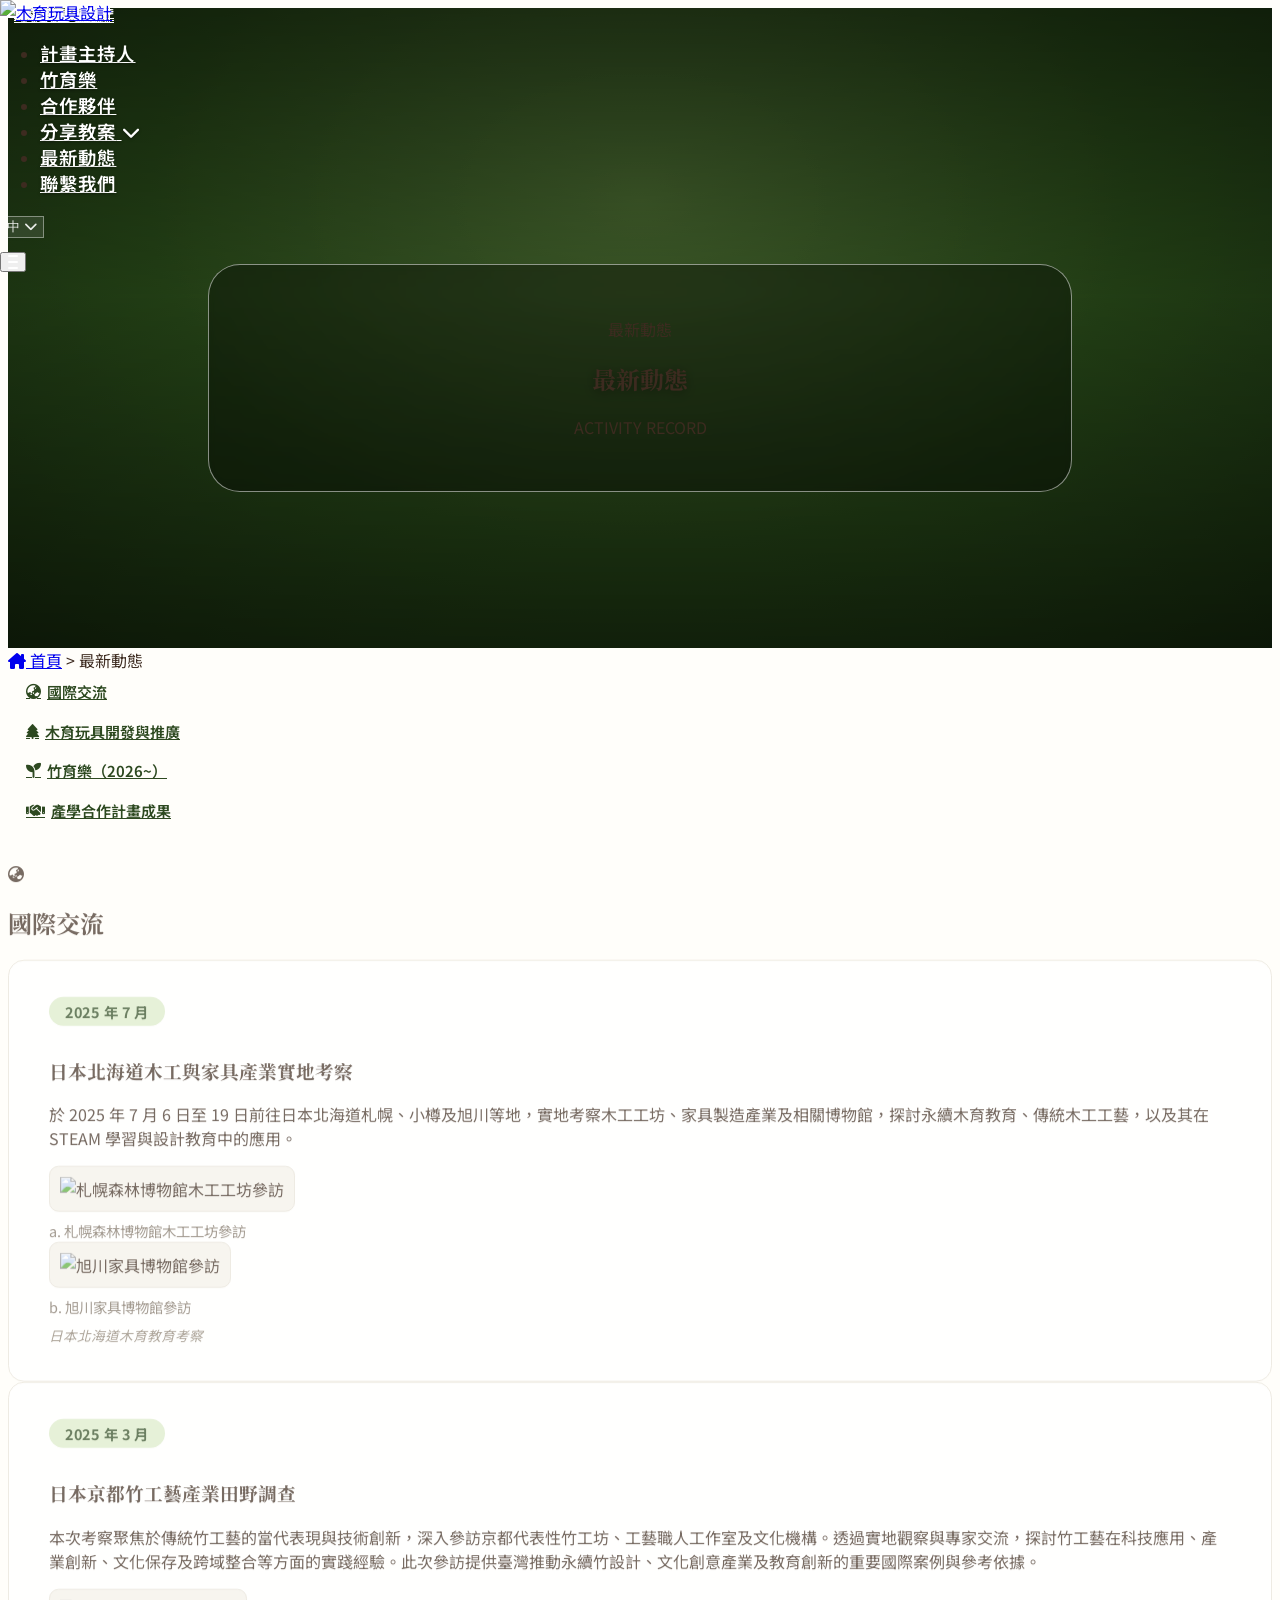
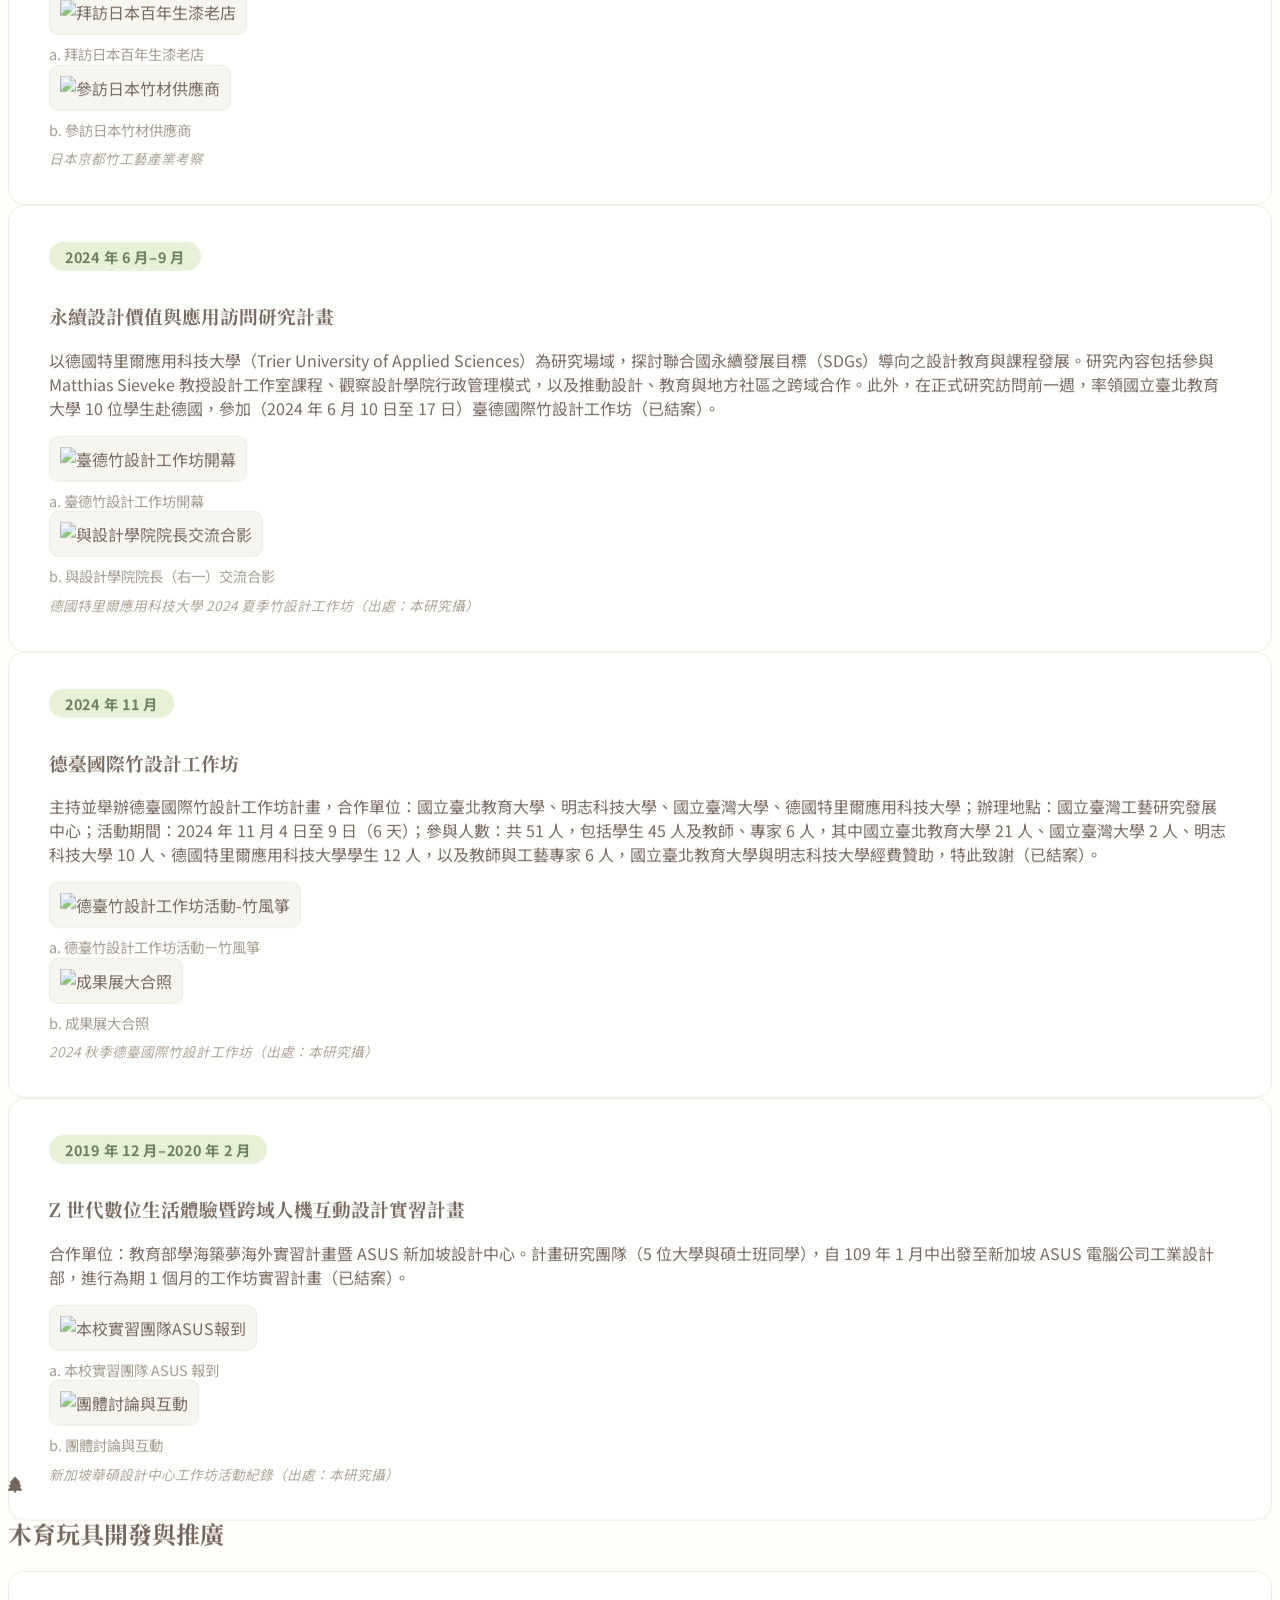
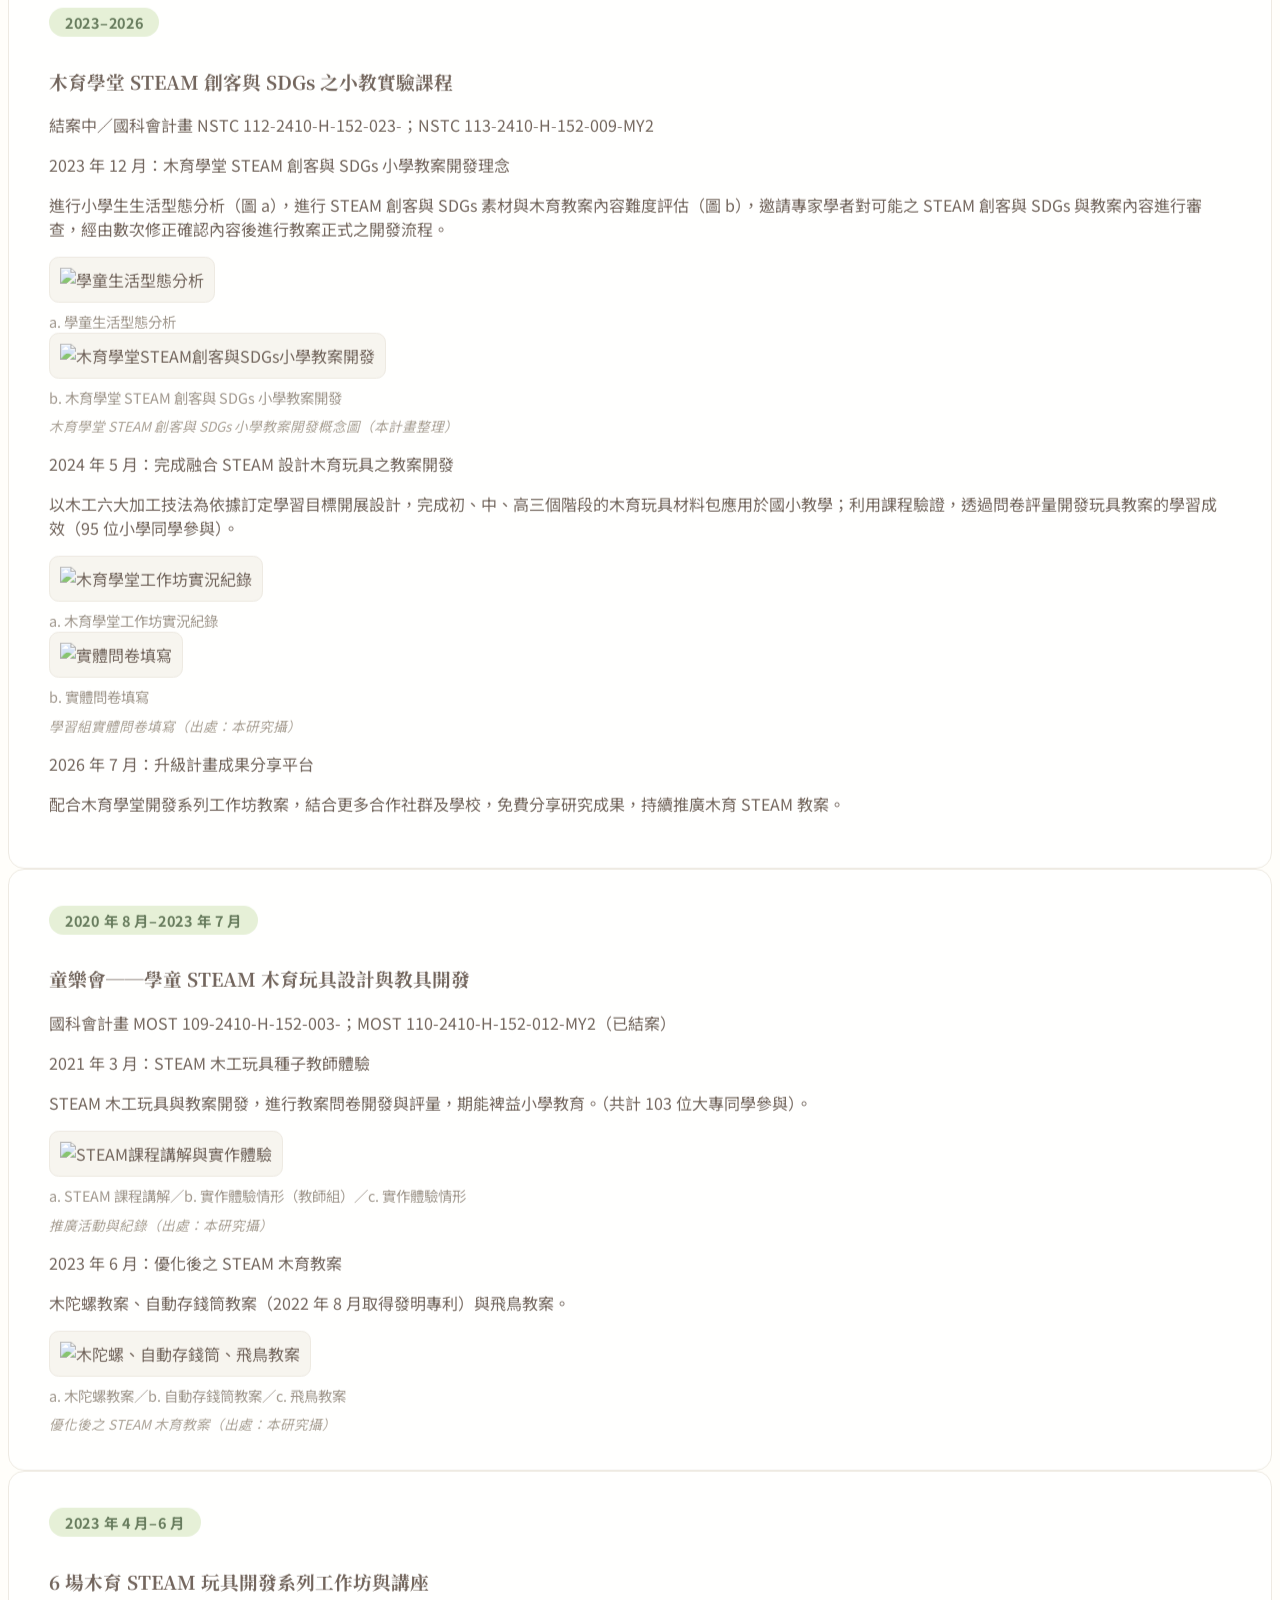
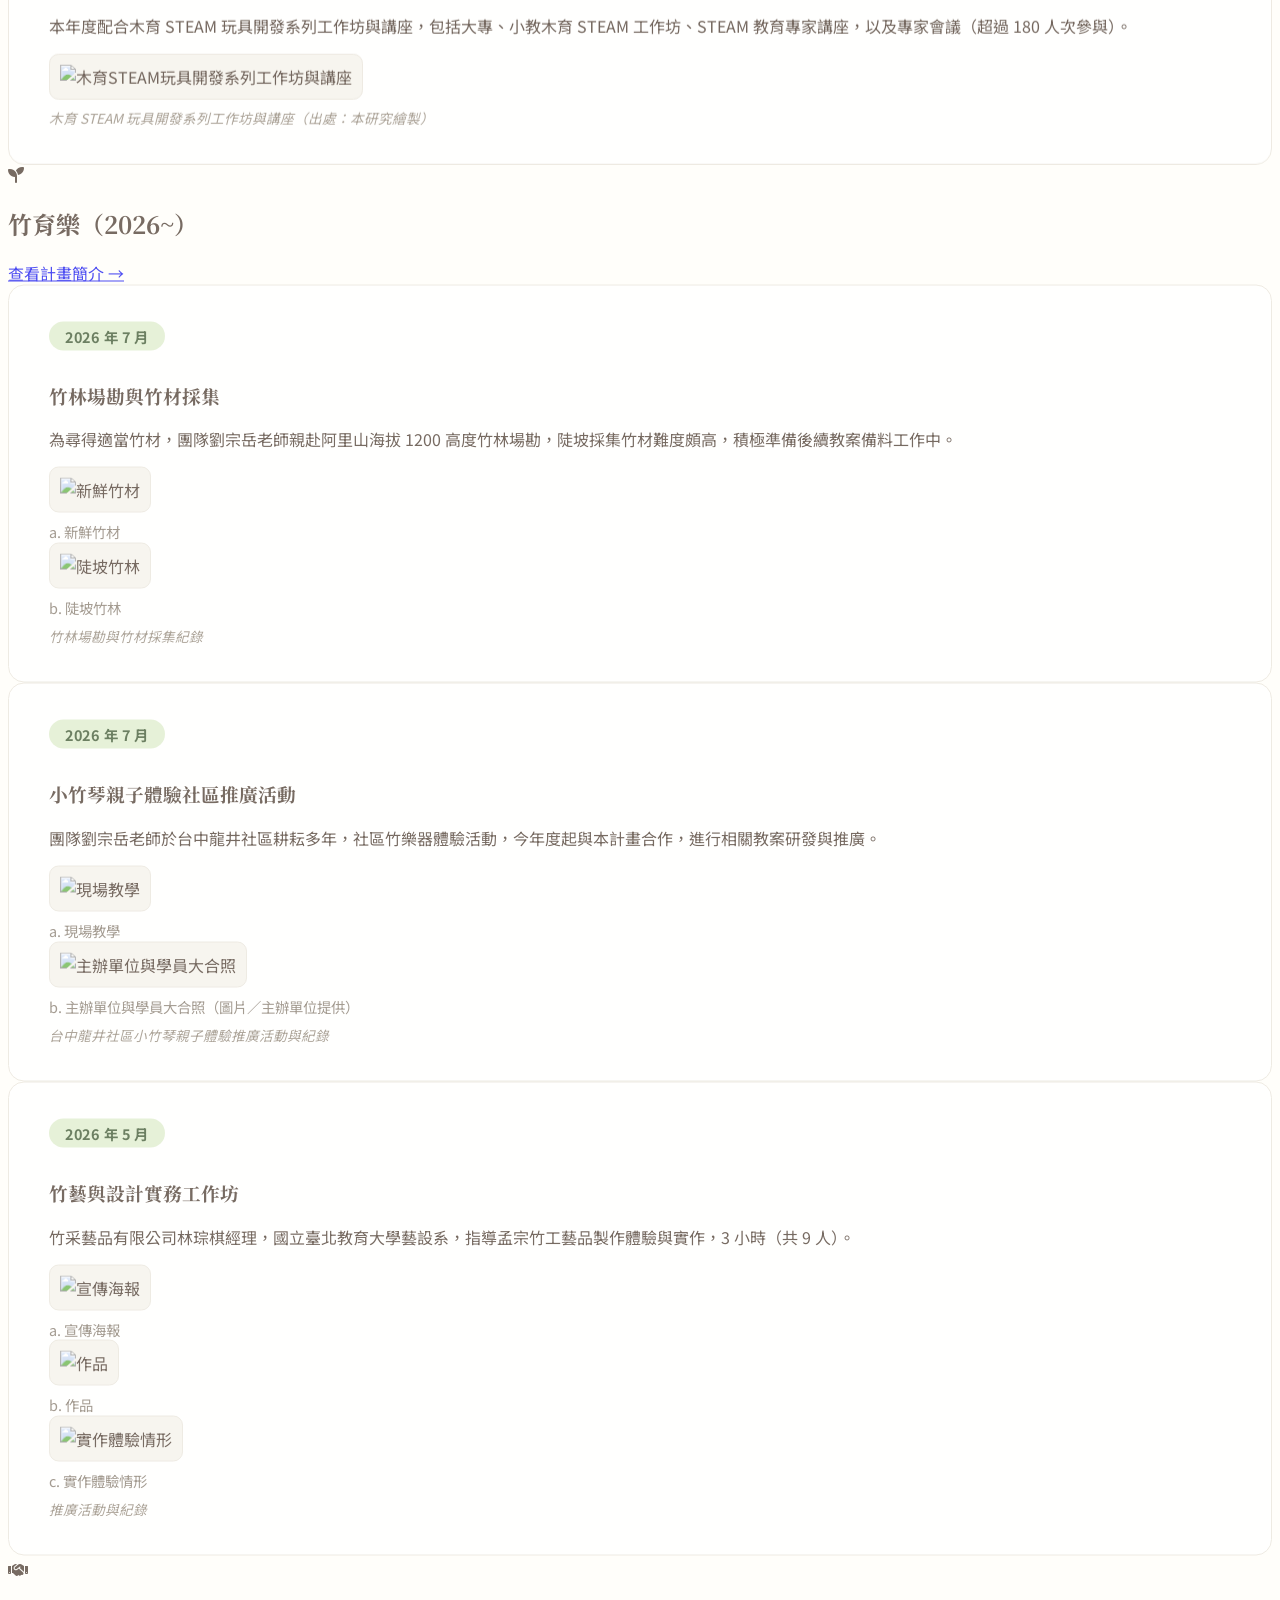
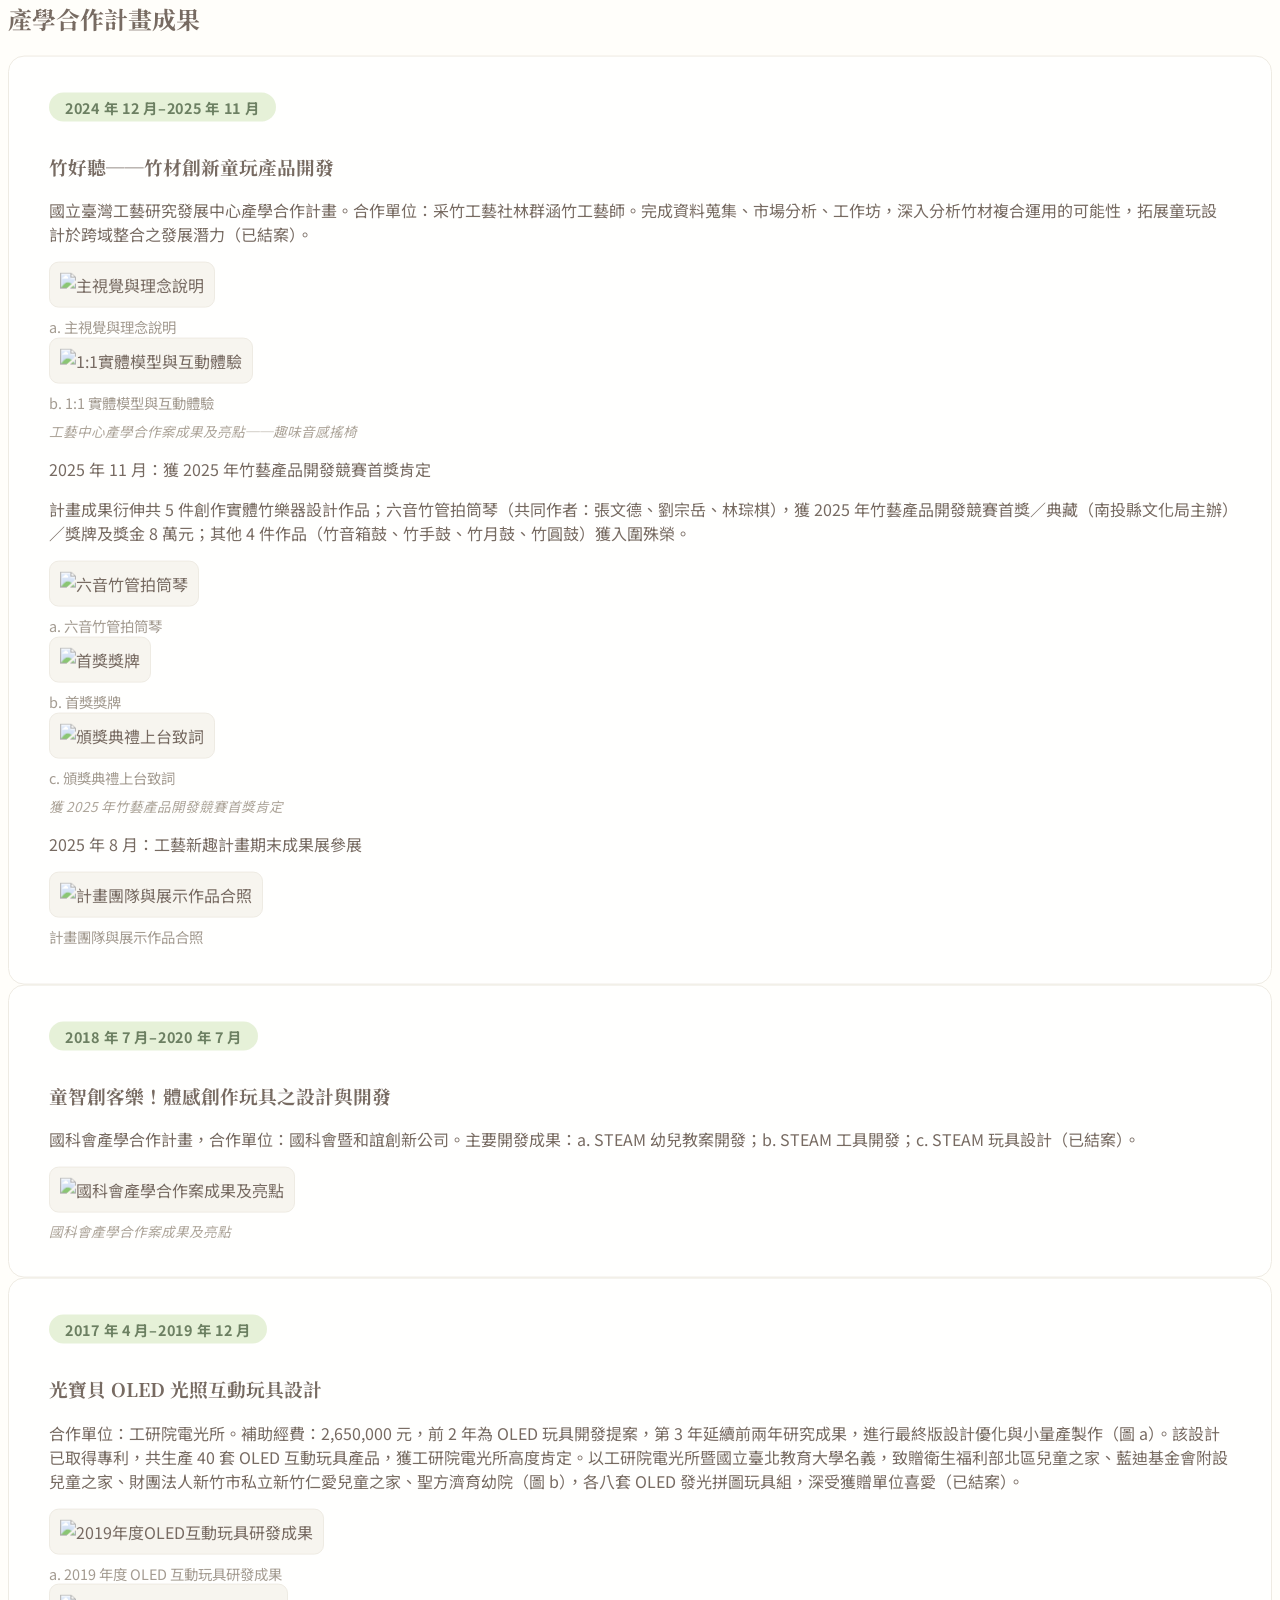
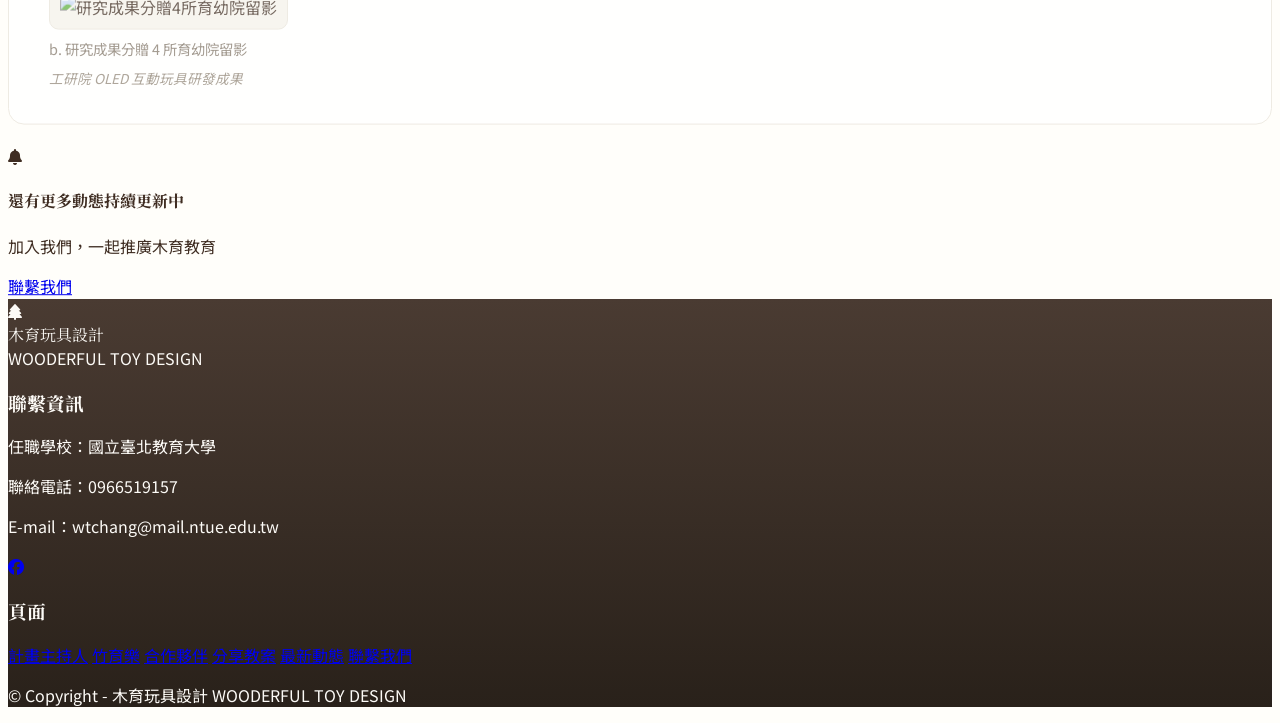
==== updates.html @ a49d785b "修正手機版：背景影片無法自動播放時不再露出 YouTube 播放鍵，頁首方框不再被切掉 - layout.js：用 YouTube IFrame API 偵測影片真的開始播放才淡入，手機擋自動播放時顯" ====
<!DOCTYPE html>
<html lang="zh-TW" class="scroll-smooth">
<head>
  <meta charset="UTF-8" />
  <meta name="viewport" content="width=device-width, initial-scale=1.0" />
  <title>最新動態 - 木育玩具設計</title>
  <script src="https://cdn.tailwindcss.com"></script>
  <link rel="stylesheet" href="https://cdnjs.cloudflare.com/ajax/libs/font-awesome/6.5.0/css/all.min.css" />
  <link href="https://fonts.googleapis.com/css2?family=Noto+Serif+TC:wght@400;600;700;900&family=Noto+Sans+TC:wght@300;400;500;600;700&display=swap" rel="stylesheet" />
  <script src="tailwind-config.js"></script>
  <link rel="stylesheet" href="style.css" />

  <style>
    body { background-color: #fbf9f5; }

    #updates-hero {
      height: 60vh; padding-top: 100px; position: relative; display: flex; align-items: center; justify-content: center;
      text-align: center; overflow: hidden; isolation: isolate;
    }
    .yt-bg-wrapper {
      position: absolute; top: 0; left: 0; width: 100%; height: 100%; z-index: -2; overflow: hidden; pointer-events: none; filter: brightness(1.1) saturate(1.2);
    }
    .yt-bg-wrapper iframe {
      width: 100vw; height: 56.25vw; min-height: 100%; min-width: 106.67vh; position: absolute; top: 50%; left: 50%; transform: translate(-50%, -50%);
    }
    .hero-shell {
      position: relative; z-index: 2; width: min(88vw, 760px); padding: clamp(2rem, 4vw, 3.5rem);
      border-radius: 2rem; border: 1px solid rgba(255, 255, 255, 0.5); background: rgba(0, 0, 0, 0.35); backdrop-filter: blur(3px); text-align: center;
    }

    /* 分類卡片 */
    .activity-card {
      background: #fff; border: 1px solid #e7e2d8; border-radius: 1rem; padding: 2.25rem 2.5rem;
      transition: box-shadow 0.3s ease, transform 0.3s ease;
    }
    .activity-card:hover { box-shadow: 0 16px 32px rgba(45,73,32,0.10); transform: translateY(-3px); }
    .activity-date {
      display: inline-block; font-size: 0.9rem; font-weight: 700; letter-spacing: 0.05em;
      color: #2d4920; background: #dcebc9; border-radius: 9999px; padding: 4px 16px; margin-bottom: 0.75rem;
    }
    /* 分類頁籤：獨立字級設定，不受全站英/德文自動縮小規則影響，維持清楚易讀的大小 */
    .tab-nav-link {
      display: flex; align-items: center; gap: 6px; padding: 10px 18px; border-radius: 9999px;
      font-size: 15px !important; font-weight: 600; line-height: 1.3; color: #2d4920;
      text-align: center; transition: background-color 0.2s ease;
    }
    .tab-nav-link:hover { background-color: #eef4ea; }
    .activity-photo-cell img {
      width: 100%; height: 340px; object-fit: contain; object-position: center; border-radius: 0.6rem;
      border: 1px solid #e7e2d8; background: #f4f1ea; padding: 10px; box-sizing: border-box;
    }
    .activity-photo-caption { font-size: 0.9rem; color: #7d7164; margin-top: 0.5rem; line-height: 1.5; }
    .activity-source { font-size: 0.85rem; color: #8c8072; margin-top: 0.5rem; font-style: italic; }
  </style>
</head>
<body>

<div id="nav-container"></div>

<section id="updates-hero">
  <div class="yt-bg-wrapper">
    <iframe width="1059" height="595" src="https://www.youtube.com/embed/x5OXRa5_KAk?autoplay=1&mute=1&loop=1&playlist=x5OXRa5_KAk&controls=0&showinfo=0&modestbranding=1&rel=0&playsinline=1&enablejsapi=1" title="" frameborder="0" allow="autoplay; encrypted-media; picture-in-picture" referrerpolicy="strict-origin-when-cross-origin" allowfullscreen></iframe>
  </div>
  <div style="position: absolute; inset: 0; background: linear-gradient(rgba(0,0,0,0.55) 0%, rgba(0,0,0,0.25) 45%, rgba(0,0,0,0.55) 100%); z-index: -1;"></div>
  <div class="hero-shell">
    <div class="text-caption tracking-[0.4em] text-stone-200 uppercase mb-3" data-en="Latest Updates" data-ja="最新情報" data-de="Neuigkeiten">最新動態</div>
    <h1 class="text-h1 font-serif font-bold tracking-widest mb-4 text-white" style="text-shadow: 0 2px 12px rgba(0,0,0,0.4);" data-en="Latest Updates" data-ja="最新情報" data-de="Neuigkeiten">最新動態</h1>
    <div class="text-caption tracking-[0.3em] text-stone-300 uppercase font-medium">ACTIVITY RECORD</div>
  </div>
</section>

<div class="max-w-7xl mx-auto px-6 lg:px-10 pt-8">
  <div class="flex items-center gap-2 text-body text-stone-400 font-medium">
    <a href="index.html" class="hover:text-forest-600"><i class="fa-solid fa-house-chimney text-caption"></i> <span data-en="Home" data-ja="ホーム" data-de="Startseite">首頁</span></a> <span>&gt;</span>
    <span class="text-stone-600 font-semibold" data-en="Latest Updates" data-ja="最新情報" data-de="Neuigkeiten">最新動態</span>
  </div>
</div>

<!-- 分類頁籤（沿用計畫主持人頁面同一套 sticky tab nav 樣式） -->
<nav class="sticky top-[90px] z-40 bg-[#fcfbf7]/95 backdrop-blur-sm border-y border-stone-200/60 mt-8 mb-12">
  <div class="max-w-7xl mx-auto px-6 lg:px-10 flex flex-wrap items-center justify-center gap-2 sm:gap-3 lg:justify-evenly py-3">
    <a href="#intl" class="tab-nav-link"><i class="fa-solid fa-earth-asia"></i> <span data-en="International Activity" data-ja="国際交流" data-de="Internationale Aktivit&auml;t">國際交流</span></a>
    <a href="#wood" class="tab-nav-link"><i class="fa-solid fa-tree"></i> <span data-en="Wood Toys Promote" data-ja="木育玩具の普及" data-de="Holzspielzeug-F&ouml;rderung">木育玩具開發與推廣</span></a>
    <a href="#bamboo" class="tab-nav-link"><i class="fa-solid fa-seedling"></i> <span data-en="Joy of Bamboo" data-ja="竹育楽" data-de="Bambusfreude">竹育樂（2026~）</span></a>
    <a href="#industry" class="tab-nav-link"><i class="fa-solid fa-handshake"></i> <span data-en="Collaborative Projects" data-ja="産学連携成果" data-de="Kooperationsprojekte">產學合作計畫成果</span></a>
  </div>
</nav>

<main class="max-w-7xl mx-auto px-6 lg:px-10 py-8">

  <!-- ══════════════ 1. 國際交流 ══════════════ -->
  <section id="intl" class="scroll-mt-40 mb-24 reveal fade-up">
    <div class="flex items-center gap-4 mb-8">
      <div class="w-12 h-12 rounded-full bg-[#f4f1ea] border border-stone-200 flex items-center justify-center text-forest-600 shrink-0"><i class="fa-solid fa-earth-asia text-h3"></i></div>
      <h2 class="text-h2 font-serif font-bold text-wood-800" data-en="International Exchange" data-ja="国際交流" data-de="Internationaler Austausch">國際交流</h2>
    </div>
    <div class="space-y-6">
      <div id="dynamic-intl" class="space-y-6"></div>

      <div class="activity-card" data-date="2025-07-31">
        <div class="activity-date" data-en="July 2025" data-ja="2025年7月" data-de="Juli 2025">2025 年 7 月</div>
        <h3 class="text-h3 font-serif font-bold text-wood-800 mb-2" data-en="Field Study of Woodworking and Furniture Industries in Hokkaido, Japan" data-ja="日本北海道の木工・家具産業現地視察" data-de="Feldstudie der Holzverarbeitungs- und M&ouml;belindustrie in Hokkaido, Japan">日本北海道木工與家具產業實地考察</h3>
        <p class="text-sub text-stone-700 leading-relaxed mb-4" data-en="From July 6 to 19, 2025, the team visited Sapporo, Otaru, and Asahikawa in Hokkaido, Japan, conducting on-site visits to woodworking studios, furniture manufacturers, and related museums to explore sustainable wood education, traditional woodworking craftsmanship, and their applications in STEAM learning and design education." data-ja="2025年7月6日から19日にかけて、日本北海道の札幌、小樽、旭川を訪問し、木工工房、家具製造産業および関連博物館を実地視察した。持続可能な木育教育、伝統的な木工技術、およびそのSTEAM学習・デザイン教育への応用について検討した。" data-de="Vom 6. bis 19. Juli 2025 besuchte das Team Sapporo, Otaru und Asahikawa auf Hokkaido, Japan, und besichtigte vor Ort Holzwerkst&auml;tten, M&ouml;belhersteller und einschl&auml;gige Museen, um nachhaltige Holzbildung, traditionelles Holzhandwerk sowie deren Anwendung im STEAM-Lernen und in der Designausbildung zu untersuchen.">於 2025 年 7 月 6 日至 19 日前往日本北海道札幌、小樽及旭川等地，實地考察木工工坊、家具製造產業及相關博物館，探討永續木育教育、傳統木工工藝，以及其在 STEAM 學習與設計教育中的應用。</p>
        <div class="grid grid-cols-1 sm:grid-cols-2 gap-4">
          <div class="activity-photo-cell">
            <img src="images/updates/intl-01a-hokkaido-forest-museum.jpg" alt="札幌森林博物館木工工坊參訪">
            <div class="activity-photo-caption" data-en="a. Visit to Sapporo Forest Museum Woodworking Studio" data-ja="a. 札幌森林博物館の木工工房訪問" data-de="a. Besuch der Holzwerkstatt im Waldmuseum Sapporo">a. 札幌森林博物館木工工坊參訪</div>
          </div>
          <div class="activity-photo-cell">
            <img src="images/updates/intl-01b-asahikawa-furniture-museum.jpg" alt="旭川家具博物館參訪">
            <div class="activity-photo-caption" data-en="b. Visit to Asahikawa Furniture Museum" data-ja="b. 旭川家具博物館訪問" data-de="b. Besuch des M&ouml;belmuseums Asahikawa">b. 旭川家具博物館參訪</div>
          </div>
        </div>
        <div class="activity-source" data-en="Wood Education Study Tour in Hokkaido, Japan" data-ja="日本北海道木育教育視察" data-de="Studienreise zur Holzbildung in Hokkaido, Japan">日本北海道木育教育考察</div>
      </div>

      <div class="activity-card" data-date="2025-03-31">
        <div class="activity-date" data-en="March 2025" data-ja="2025年3月" data-de="M&auml;rz 2025">2025 年 3 月</div>
        <h3 class="text-h3 font-serif font-bold text-wood-800 mb-2" data-en="Field Study of the Bamboo Craft Industry in Kyoto, Japan" data-ja="日本京都の竹工芸産業フィールド調査" data-de="Feldstudie der Bambushandwerksindustrie in Kyoto, Japan">日本京都竹工藝產業田野調查</h3>
        <p class="text-sub text-stone-700 leading-relaxed mb-4" data-en="This study focused on the contemporary expression and technical innovation of traditional bamboo craftsmanship, with in-depth visits to representative bamboo workshops, artisan studios, and cultural institutions in Kyoto. Through on-site observation and expert exchange, the team explored practical experience in technology application, industrial innovation, cultural preservation, and cross-disciplinary integration within bamboo craft. This visit provided important international case studies and reference points for advancing sustainable bamboo design, cultural and creative industries, and educational innovation in Taiwan." data-ja="本考察は伝統的な竹工芸の現代的表現と技術革新に焦点を当て、京都を代表する竹工房、職人工房、および文化機関を深く訪問した。現地観察と専門家との交流を通じて、竹工芸における科学技術の応用、産業革新、文化保存、および分野横断的統合の実践経験を探った。今回の視察は、台湾における持続可能な竹デザイン、文化創造産業、および教育革新を推進するための重要な国際事例と参考根拠を提供するものである。" data-de="Diese Untersuchung konzentrierte sich auf die zeitgen&ouml;ssische Ausdrucksform und technische Innovation des traditionellen Bambushandwerks, mit ausf&uuml;hrlichen Besuchen repr&auml;sentativer Bambuswerkst&auml;tten, Kunsthandwerksateliers und Kultureinrichtungen in Kyoto. Durch Beobachtungen vor Ort und den Austausch mit Fachleuten wurden praktische Erfahrungen in den Bereichen Technologieanwendung, industrielle Innovation, kulturelle Bewahrung und interdisziplin&auml;re Integration im Bambushandwerk untersucht. Dieser Besuch lieferte wichtige internationale Fallstudien und Bezugspunkte f&uuml;r die F&ouml;rderung von nachhaltigem Bambusdesign, Kultur- und Kreativwirtschaft sowie Bildungsinnovation in Taiwan.">本次考察聚焦於傳統竹工藝的當代表現與技術創新，深入參訪京都代表性竹工坊、工藝職人工作室及文化機構。透過實地觀察與專家交流，探討竹工藝在科技應用、產業創新、文化保存及跨域整合等方面的實踐經驗。此次參訪提供臺灣推動永續竹設計、文化創意產業及教育創新的重要國際案例與參考依據。</p>
        <div class="grid grid-cols-1 sm:grid-cols-2 gap-4">
          <div class="activity-photo-cell">
            <img src="images/updates/intl-02a-kyoto-lacquer-shop.jpg" alt="拜訪日本百年生漆老店">
            <div class="activity-photo-caption" data-en="a. Visit to a Century-Old Japanese Urushi Lacquer Shop" data-ja="a. 日本の老舗生漆店訪問" data-de="a. Besuch eines hundertj&auml;hrigen japanischen Urushi-Lackgesch&auml;fts">a. 拜訪日本百年生漆老店</div>
          </div>
          <div class="activity-photo-cell">
            <img src="images/updates/intl-02b-kyoto-bamboo-supplier.jpg" alt="參訪日本竹材供應商">
            <div class="activity-photo-caption" data-en="b. Visit to a Japanese Bamboo Material Supplier" data-ja="b. 日本の竹材サプライヤー訪問" data-de="b. Besuch eines japanischen Bambusmaterial-Lieferanten">b. 參訪日本竹材供應商</div>
          </div>
        </div>
        <div class="activity-source" data-en="Bamboo Craft Industry Study Tour in Kyoto, Japan" data-ja="日本京都竹工芸産業視察" data-de="Studienreise zur Bambushandwerksindustrie in Kyoto, Japan">日本京都竹工藝產業考察</div>
      </div>

      <div class="activity-card" data-date="2024-09-30">
        <div class="activity-date" data-en="June&ndash;September 2024" data-ja="2024年6月～9月" data-de="Juni&ndash;September 2024">2024 年 6 月–9 月</div>
        <h3 class="text-h3 font-serif font-bold text-wood-800 mb-2" data-en="Visiting Research Project on the Value and Application of Sustainable Design" data-ja="持続可能なデザインの価値と応用に関する訪問研究計画" data-de="Forschungsaufenthalt zum Wert und zur Anwendung nachhaltigen Designs">永續設計價值與應用訪問研究計畫</h3>
        <p class="text-sub text-stone-700 leading-relaxed mb-4" data-en="Using Trier University of Applied Sciences in Germany as the research site, this project examined design education and curriculum development oriented toward the UN Sustainable Development Goals (SDGs). The research included participating in Professor Matthias Sieveke&#39;s design studio course, observing the administrative model of the design faculty, and promoting cross-disciplinary collaboration among design, education, and the local community. In addition, one week before the formal research visit, the team led 10 students from National Taipei University of Education to Germany to participate in the Taiwan-Germany International Bamboo Design Workshop (June 10&ndash;17, 2024) (concluded)." data-ja="ドイツのトリーア応用科学大学を研究拠点とし、国連の持続可能な開発目標（SDGs）を志向したデザイン教育とカリキュラム開発について検討した。研究内容には、Matthias Sieveke教授のデザインスタジオ授業への参加、デザイン学部の行政管理モデルの観察、およびデザイン・教育・地域社会の分野横断的協力の推進が含まれる。また、正式な研究訪問の1週間前には、国立台北教育大学の学生10名を引率してドイツへ赴き、臺德国際竹設計ワークショップ（2024年6月10日～17日）に参加した（終了）。" data-de="Mit der Hochschule Trier in Deutschland als Forschungsstandort untersuchte dieses Projekt die Designausbildung und Lehrplanentwicklung im Sinne der Nachhaltigkeitsziele (SDGs) der Vereinten Nationen. Die Forschung umfasste die Teilnahme am Design-Studio-Kurs von Professor Matthias Sieveke, die Beobachtung des Verwaltungsmodells der Design-Fakult&auml;t sowie die F&ouml;rderung interdisziplin&auml;rer Zusammenarbeit zwischen Design, Bildung und der lokalen Gemeinschaft. Zudem f&uuml;hrte das Team eine Woche vor dem eigentlichen Forschungsaufenthalt 10 Studierende der National Taipei University of Education nach Deutschland zum Taiwanisch-Deutschen Internationalen Bambusdesign-Workshop (10.&ndash;17. Juni 2024) (abgeschlossen).">以德國特里爾應用科技大學（Trier University of Applied Sciences）為研究場域，探討聯合國永續發展目標（SDGs）導向之設計教育與課程發展。研究內容包括參與 Matthias Sieveke 教授設計工作室課程、觀察設計學院行政管理模式，以及推動設計、教育與地方社區之跨域合作。此外，在正式研究訪問前一週，率領國立臺北教育大學 10 位學生赴德國，參加（2024 年 6 月 10 日至 17 日）臺德國際竹設計工作坊（已結案）。</p>
        <div class="grid grid-cols-1 sm:grid-cols-2 gap-4">
          <div class="activity-photo-cell">
            <img src="images/updates/intl-03a-trier-workshop-opening.jpg" alt="臺德竹設計工作坊開幕">
            <div class="activity-photo-caption" data-en="a. Opening of the Taiwan-Germany Bamboo Design Workshop" data-ja="a. 臺德竹デザインワークショップ開幕式" data-de="a. Er&ouml;ffnung des Taiwanisch-Deutschen Bambusdesign-Workshops">a. 臺德竹設計工作坊開幕</div>
          </div>
          <div class="activity-photo-cell">
            <img src="images/updates/intl-03b-trier-dean-meeting.jpg" alt="與設計學院院長交流合影">
            <div class="activity-photo-caption" data-en="b. Group photo with the Dean of the Design Faculty (first right)" data-ja="b. デザイン学部長（右端）との交流記念撮影" data-de="b. Gruppenfoto mit dem Dekan der Design-Fakult&auml;t (ganz rechts)">b. 與設計學院院長（右一）交流合影</div>
          </div>
        </div>
        <div class="activity-source" data-en="Trier University of Applied Sciences 2024 Summer Bamboo Design Workshop, Germany (Source: photographed by the research team)" data-ja="ドイツ・トリーア応用科学大学 2024年夏季竹デザインワークショップ（出典：本研究撮影）" data-de="Sommer-Bambusdesign-Workshop 2024 der Hochschule Trier, Deutschland (Quelle: aufgenommen vom Forschungsteam)">德國特里爾應用科技大學 2024 夏季竹設計工作坊（出處：本研究攝）</div>
      </div>

      <div class="activity-card" data-date="2024-11-30">
        <div class="activity-date" data-en="November 2024" data-ja="2024年11月" data-de="November 2024">2024 年 11 月</div>
        <h3 class="text-h3 font-serif font-bold text-wood-800 mb-2" data-en="Germany-Taiwan International Bamboo Design Workshop" data-ja="独臺国際竹デザインワークショップ" data-de="Deutsch-Taiwanischer Internationaler Bambusdesign-Workshop">德臺國際竹設計工作坊</h3>
        <p class="text-sub text-stone-700 leading-relaxed mb-4" data-en="Directed and organized the Germany-Taiwan International Bamboo Design Workshop. Partner institutions: National Taipei University of Education, Ming Chi University of Technology, National Taiwan University, and Trier University of Applied Sciences (Germany). Venue: National Taiwan Craft Research and Development Institute. Duration: November 4&ndash;9, 2024 (6 days). Participants: 51 total, including 45 students and 6 teachers/experts &mdash; 21 from National Taipei University of Education, 2 from National Taiwan University, 10 from Ming Chi University of Technology, 12 students from Trier University of Applied Sciences, and 6 teachers and craft experts. Funded by National Taipei University of Education and Ming Chi University of Technology, with special thanks (concluded)." data-ja="德臺国際竹デザインワークショップを主催・開催した。協力機関：国立台北教育大学、明志科技大学、国立台湾大学、ドイツ・トリーア応用科学大学。開催場所：国立台湾工芸研究発展センター。開催期間：2024年11月4日～9日（6日間）。参加人数：計51名（学生45名、教員・専門家6名）。内訳は国立台北教育大学21名、国立台湾大学2名、明志科技大学10名、トリーア応用科学大学学生12名、および教員・工芸専門家6名。国立台北教育大学および明志科技大学の経費助成に深く感謝する（終了）。" data-de="Leitung und Organisation des Deutsch-Taiwanischen Internationalen Bambusdesign-Workshops. Partnerinstitutionen: National Taipei University of Education, Ming Chi University of Technology, National Taiwan University und Hochschule Trier (Deutschland). Veranstaltungsort: National Taiwan Craft Research and Development Institute. Dauer: 4.&ndash;9. November 2024 (6 Tage). Teilnehmende: insgesamt 51 Personen, darunter 45 Studierende und 6 Lehrkr&auml;fte/Experten &mdash; 21 von der National Taipei University of Education, 2 von der National Taiwan University, 10 von der Ming Chi University of Technology, 12 Studierende der Hochschule Trier sowie 6 Lehrkr&auml;fte und Handwerksexperten. Finanziert von der National Taipei University of Education und der Ming Chi University of Technology, wof&uuml;r besonders gedankt sei (abgeschlossen).">主持並舉辦德臺國際竹設計工作坊計畫，合作單位：國立臺北教育大學、明志科技大學、國立臺灣大學、德國特里爾應用科技大學；辦理地點：國立臺灣工藝研究發展中心；活動期間：2024 年 11 月 4 日至 9 日（6 天）；參與人數：共 51 人，包括學生 45 人及教師、專家 6 人，其中國立臺北教育大學 21 人、國立臺灣大學 2 人、明志科技大學 10 人、德國特里爾應用科技大學學生 12 人，以及教師與工藝專家 6 人，國立臺北教育大學與明志科技大學經費贊助，特此致謝（已結案）。</p>
        <div class="grid grid-cols-1 sm:grid-cols-2 gap-4">
          <div class="activity-photo-cell">
            <img src="images/updates/intl-04a-taiwan-germany-kite.jpg" alt="德臺竹設計工作坊活動-竹風箏">
            <div class="activity-photo-caption" data-en="a. Germany-Taiwan Bamboo Design Workshop Activity &mdash; Bamboo Kite" data-ja="a. 独臺竹デザインワークショップ活動－竹凧" data-de="a. Aktivit&auml;t des Deutsch-Taiwanischen Bambusdesign-Workshops &ndash; Bambusdrachen">a. 德臺竹設計工作坊活動－竹風箏</div>
          </div>
          <div class="activity-photo-cell">
            <img src="images/updates/intl-04b-taiwan-germany-groupphoto.jpg" alt="成果展大合照">
            <div class="activity-photo-caption" data-en="b. Group photo at the results exhibition" data-ja="b. 成果発表会の集合写真" data-de="b. Gruppenfoto bei der Ergebnispr&auml;sentation">b. 成果展大合照</div>
          </div>
        </div>
        <div class="activity-source" data-en="Fall 2024 Germany-Taiwan International Bamboo Design Workshop (Source: photographed by the research team)" data-ja="2024年秋季独臺国際竹デザインワークショップ（出典：本研究撮影）" data-de="Herbst 2024 Deutsch-Taiwanischer Internationaler Bambusdesign-Workshop (Quelle: aufgenommen vom Forschungsteam)">2024 秋季德臺國際竹設計工作坊（出處：本研究攝）</div>
      </div>

      <div class="activity-card" data-date="2020-02-29">
        <div class="activity-date" data-en="December 2019 &ndash; February 2020" data-ja="2019年12月～2020年2月" data-de="Dezember 2019 &ndash; Februar 2020">2019 年 12 月–2020 年 2 月</div>
        <h3 class="text-h3 font-serif font-bold text-wood-800 mb-2" data-en="Gen Z Digital Life Experience and Cross-Disciplinary HCI Design Internship Program" data-ja="Z世代デジタルライフ体験および分野横断型HCIデザインインターンシッププログラム" data-de="Praktikumsprogramm f&uuml;r digitale Lebenserfahrung der Generation Z und f&auml;cher&uuml;bergreifendes HCI-Design">Z 世代數位生活體驗暨跨域人機互動設計實習計畫</h3>
        <p class="text-sub text-stone-700 leading-relaxed mb-4" data-en="Partner institution: Ministry of Education&#39;s Overseas Internship Program and ASUS Singapore Design Center. The project research team (5 undergraduate and graduate students) departed for the Industrial Design Department of ASUS Computer Singapore in mid-January 2020, undertaking a one-month workshop internship program (concluded)." data-ja="協力機関：教育部海外インターンシッププログラムおよびASUSシンガポールデザインセンター。研究チーム（大学生・大学院生5名）は2020年1月中旬にシンガポールのASUSコンピューター工業デザイン部門へ赴き、1ヶ月間のワークショップ型インターンシッププログラムを実施した（終了）。" data-de="Partnerinstitution: &Uuml;berseepraktikumsprogramm des Bildungsministeriums und ASUS Singapore Design Center. Das Projektforschungsteam (5 Studierende und Masterstudierende) reiste Mitte Januar 2020 zur Industriedesignabteilung von ASUS Computer Singapur und absolvierte ein einmonatiges Workshop-Praktikumsprogramm (abgeschlossen).">合作單位：教育部學海築夢海外實習計畫暨 ASUS 新加坡設計中心。計畫研究團隊（5 位大學與碩士班同學），自 109 年 1 月中出發至新加坡 ASUS 電腦公司工業設計部，進行為期 1 個月的工作坊實習計畫（已結案）。</p>
        <div class="grid grid-cols-1 sm:grid-cols-2 gap-4">
          <div class="activity-photo-cell">
            <img src="images/updates/intl-05a-asus-checkin.jpg" alt="本校實習團隊ASUS報到">
            <div class="activity-photo-caption" data-en="a. Our university&#39;s internship team checking in at ASUS" data-ja="a. 本学インターンシップチームのASUS到着" data-de="a. Ankunft des Praktikumsteams unserer Universit&auml;t bei ASUS">a. 本校實習團隊 ASUS 報到</div>
          </div>
          <div class="activity-photo-cell">
            <img src="images/updates/intl-05b-asus-discussion.jpg" alt="團體討論與互動">
            <div class="activity-photo-caption" data-en="b. Group discussion and interaction" data-ja="b. グループディスカッションと交流" data-de="b. Gruppendiskussion und Interaktion">b. 團體討論與互動</div>
          </div>
        </div>
        <div class="activity-source" data-en="ASUS Singapore Design Center Workshop Activity Record (Source: photographed by the research team)" data-ja="シンガポールASUSデザインセンターワークショップ活動記録（出典：本研究撮影）" data-de="Aufzeichnung der Workshop-Aktivit&auml;ten im ASUS Singapore Design Center (Quelle: aufgenommen vom Forschungsteam)">新加坡華碩設計中心工作坊活動紀錄（出處：本研究攝）</div>
      </div>

    </div>
  </section>

  <!-- ══════════════ 2. 木育玩具開發與推廣 ══════════════ -->
  <section id="wood" class="scroll-mt-40 mb-24 reveal fade-up">
    <div class="flex items-center gap-4 mb-8">
      <div class="w-12 h-12 rounded-full bg-[#f4f1ea] border border-stone-200 flex items-center justify-center text-forest-600 shrink-0"><i class="fa-solid fa-tree text-h3"></i></div>
      <h2 class="text-h2 font-serif font-bold text-wood-800" data-en="Wood Toy Development &amp; Promotion" data-ja="木育玩具の開発と普及" data-de="Entwicklung und Verbreitung von Holzbildungsspielzeug">木育玩具開發與推廣</h2>
    </div>
    <div class="space-y-6">
      <div id="dynamic-wood" class="space-y-6"></div>

      <div class="activity-card" data-date="2026-06-30">
        <div class="activity-date" data-en="2023&ndash;2026" data-ja="2023年～2026年" data-de="2023&ndash;2026">2023–2026</div>
        <h3 class="text-h3 font-serif font-bold text-wood-800 mb-2" data-en="Wood Education Studio: STEAM Maker &amp; SDGs Elementary Experimental Curriculum" data-ja="木育学堂：STEAMクリエイターとSDGsの小学校実験カリキュラム" data-de="Holzbildungs-Studio: STEAM-Maker- &amp; SDGs-Experimentierlehrplan f&uuml;r Grundschulen">木育學堂 STEAM 創客與 SDGs 之小教實驗課程</h3>
        <p class="text-caption text-stone-400 mb-4" data-en="In progress / NSTC Grants 112-2410-H-152-023-; 113-2410-H-152-009-MY2" data-ja="終了中／NSTC研究計画 112-2410-H-152-023-；113-2410-H-152-009-MY2" data-de="Laufend / NSTC-F&ouml;rderprojekte 112-2410-H-152-023-; 113-2410-H-152-009-MY2">結案中／國科會計畫 NSTC 112-2410-H-152-023-；NSTC 113-2410-H-152-009-MY2</p>

        <div class="mb-6">
          <p class="text-sub font-bold text-wood-800 mb-2" data-en="December 2023: Development Concept for the Wood Education Studio&#39;s STEAM Maker &amp; SDGs Elementary Lesson Plans" data-ja="2023年12月：木育学堂STEAMクリエイターとSDGs小学校教案開発理念" data-de="Dezember 2023: Entwicklungskonzept f&uuml;r die STEAM-Maker- &amp; SDGs-Grundschullehrpl&auml;ne des Holzbildungs-Studios">2023 年 12 月：木育學堂 STEAM 創客與 SDGs 小學教案開發理念</p>
          <p class="text-sub text-stone-700 leading-relaxed mb-4" data-en="Conducted a lifestyle analysis of elementary school students (Fig. a), and assessed the difficulty of STEAM Maker &amp; SDGs materials and wood education lesson content (Fig. b). Experts and scholars were invited to review the proposed STEAM Maker &amp; SDGs lesson content, and after several rounds of revision and confirmation, the formal lesson plan development process began." data-ja="小学生の生活型態分析を実施し（図a）、STEAMクリエイターとSDGsの素材および木育教案内容の難易度評価を行った（図b）。専門家・学者を招き、想定されるSTEAMクリエイターとSDGsの教案内容について審査を依頼し、数回の修正・内容確認を経て、教案の正式な開発プロセスを開始した。" data-de="Es wurde eine Lebensstilanalyse von Grundschulkindern durchgef&uuml;hrt (Abb. a) sowie eine Schwierigkeitsbewertung der STEAM-Maker- und SDGs-Materialien sowie der Inhalte der Holzbildungslehrpl&auml;ne (Abb. b). Fachleute und Wissenschaftler wurden eingeladen, die geplanten STEAM-Maker- und SDGs-Lehrplaninhalte zu pr&uuml;fen; nach mehreren &Uuml;berarbeitungs- und Best&auml;tigungsrunden begann der offizielle Entwicklungsprozess der Lehrpl&auml;ne.">進行小學生生活型態分析（圖 a），進行 STEAM 創客與 SDGs 素材與木育教案內容難度評估（圖 b），邀請專家學者對可能之 STEAM 創客與 SDGs 與教案內容進行審查，經由數次修正確認內容後進行教案正式之開發流程。</p>
          <div class="grid grid-cols-1 sm:grid-cols-2 gap-4">
            <div class="activity-photo-cell">
              <img src="images/updates/wood-01a-lifestyle-analysis.jpg" alt="學童生活型態分析">
              <div class="activity-photo-caption" data-en="a. Student lifestyle analysis" data-ja="a. 学童生活型態分析" data-de="a. Lebensstilanalyse der Sch&uuml;lerinnen und Sch&uuml;ler">a. 學童生活型態分析</div>
            </div>
            <div class="activity-photo-cell">
              <img src="images/updates/wood-01b-concept-diagram.jpg" alt="木育學堂STEAM創客與SDGs小學教案開發">
              <div class="activity-photo-caption" data-en="b. Wood Education Studio STEAM Maker &amp; SDGs elementary lesson development" data-ja="b. 木育学堂STEAMクリエイターとSDGs小学校教案開発" data-de="b. Entwicklung der STEAM-Maker- &amp; SDGs-Grundschullehrpl&auml;ne des Holzbildungs-Studios">b. 木育學堂 STEAM 創客與 SDGs 小學教案開發</div>
            </div>
          </div>
          <div class="activity-source" data-en="Concept diagram for Wood Education Studio STEAM Maker &amp; SDGs elementary lesson development (compiled by this project)" data-ja="木育学堂STEAMクリエイターとSDGs小学校教案開発概念図（本計画整理）" data-de="Konzeptdiagramm zur Entwicklung der STEAM-Maker- &amp; SDGs-Grundschullehrpl&auml;ne des Holzbildungs-Studios (zusammengestellt von diesem Projekt)">木育學堂 STEAM 創客與 SDGs 小學教案開發概念圖（本計畫整理）</div>
        </div>

        <div class="mb-6">
          <p class="text-sub font-bold text-wood-800 mb-2" data-en="May 2024: Completed Lesson Plan Development for Wood Education Toys Integrating STEAM Design" data-ja="2024年5月：STEAMデザインを融合した木育玩具の教案開発を完了" data-de="Mai 2024: Abschluss der Lehrplanentwicklung f&uuml;r STEAM-integrierte Holzbildungsspielzeuge">2024 年 5 月：完成融合 STEAM 設計木育玩具之教案開發</p>
          <p class="text-sub text-stone-700 leading-relaxed mb-4" data-en="Learning objectives were established based on six core woodworking processing techniques, resulting in beginner, intermediate, and advanced wood education toy material kits for elementary school teaching. Curriculum validation and questionnaire-based assessment were used to evaluate the learning effectiveness of the toy lesson plans (95 elementary school students participated)." data-ja="木工六大加工技法に基づき学習目標を設定して設計を進め、初級・中級・上級の3段階の木育玩具材料キットを完成させ、小学校教育に応用した。授業検証を活用し、アンケート評価を通じて玩具教案の学習効果を検証した（小学生95名が参加）。" data-de="Auf Grundlage der sechs zentralen Holzbearbeitungstechniken wurden Lernziele festgelegt und Materialkits f&uuml;r Anf&auml;nger, Fortgeschrittene und Experten f&uuml;r Holzbildungsspielzeuge entwickelt, die im Grundschulunterricht eingesetzt wurden. Durch Unterrichtsvalidierung und fragebogenbasierte Bewertung wurde die Lernwirksamkeit der Spielzeug-Lehrpl&auml;ne &uuml;berpr&uuml;ft (95 teilnehmende Grundschulkinder).">以木工六大加工技法為依據訂定學習目標開展設計，完成初、中、高三個階段的木育玩具材料包應用於國小教學；利用課程驗證，透過問卷評量開發玩具教案的學習成效（95 位小學同學參與）。</p>
          <div class="grid grid-cols-1 sm:grid-cols-2 gap-4">
            <div class="activity-photo-cell">
              <img src="images/updates/wood-02a-workshop-photo.jpg" alt="木育學堂工作坊實況紀錄">
              <div class="activity-photo-caption" data-en="a. On-site record of Wood Education Studio workshop" data-ja="a. 木育学堂ワークショップ実況記録" data-de="a. Vor-Ort-Dokumentation des Holzbildungs-Studio-Workshops">a. 木育學堂工作坊實況紀錄</div>
            </div>
            <div class="activity-photo-cell">
              <img src="images/updates/wood-02b-survey-photo.jpg" alt="實體問卷填寫">
              <div class="activity-photo-caption" data-en="b. Physical questionnaire completion" data-ja="b. 実物アンケート記入" data-de="b. Ausf&uuml;llen des physischen Fragebogens">b. 實體問卷填寫</div>
            </div>
          </div>
          <div class="activity-source" data-en="Learning group completing physical questionnaires (Source: photographed by the research team)" data-ja="学習グループ実物アンケート記入（出典：本研究撮影）" data-de="Ausf&uuml;llen physischer Frageb&ouml;gen durch die Lerngruppe (Quelle: aufgenommen vom Forschungsteam)">學習組實體問卷填寫（出處：本研究攝）</div>
        </div>

        <div>
          <p class="text-sub font-bold text-wood-800 mb-2" data-en="July 2026: Upgrading the Project Results Sharing Platform" data-ja="2026年7月：計画成果共有プラットフォームのアップグレード" data-de="Juli 2026: Aktualisierung der Plattform zur Ergebnisverbreitung des Projekts">2026 年 7 月：升級計畫成果分享平台</p>
          <p class="text-sub text-stone-700 leading-relaxed" data-en="In coordination with the Wood Education Studio&#39;s series of workshop lesson plans, the project is partnering with more communities and schools to freely share research outcomes and continue promoting wood education STEAM lesson plans." data-ja="木育学堂が開発した一連のワークショップ教案と連携し、より多くの協力コミュニティや学校と結びつき、研究成果を無償で共有し、木育STEAM教案の普及を継続する。" data-de="In Abstimmung mit der Workshop-Lehrplanreihe des Holzbildungs-Studios arbeitet das Projekt mit weiteren Gemeinschaften und Schulen zusammen, um die Forschungsergebnisse kostenlos zu teilen und die STEAM-Lehrpl&auml;ne zur Holzbildung weiter zu verbreiten.">配合木育學堂開發系列工作坊教案，結合更多合作社群及學校，免費分享研究成果，持續推廣木育 STEAM 教案。</p>
        </div>
      </div>

      <div class="activity-card" data-date="2023-07-31">
        <div class="activity-date" data-en="August 2020 &ndash; July 2023" data-ja="2020年8月～2023年7月" data-de="August 2020 &ndash; Juli 2023">2020 年 8 月–2023 年 7 月</div>
        <h3 class="text-h3 font-serif font-bold text-wood-800 mb-2" data-en="Children&#39;s Joy Society &mdash; STEAM Wood Education Toy Design and Teaching Aid Development for Students" data-ja="童樂会──学童STEAM木育玩具デザインと教具開発" data-de="Kinderfreudenverein &mdash; STEAM-Holzbildungsspielzeugdesign und Lehrmittelentwicklung f&uuml;r Sch&uuml;lerinnen und Sch&uuml;ler">童樂會──學童 STEAM 木育玩具設計與教具開發</h3>
        <p class="text-caption text-stone-400 mb-4" data-en="NSTC Grants MOST 109-2410-H-152-003-; MOST 110-2410-H-152-012-MY2 (concluded)" data-ja="MOST研究計画 109-2410-H-152-003-；110-2410-H-152-012-MY2（終了）" data-de="NSTC-F&ouml;rderprojekte MOST 109-2410-H-152-003-; MOST 110-2410-H-152-012-MY2 (abgeschlossen)">國科會計畫 MOST 109-2410-H-152-003-；MOST 110-2410-H-152-012-MY2（已結案）</p>

        <div class="mb-6">
          <p class="text-sub font-bold text-wood-800 mb-2" data-en="March 2021: STEAM Woodworking Toy Seed Teacher Experience" data-ja="2021年3月：STEAM木工玩具シード教員体験" data-de="M&auml;rz 2021: STEAM-Holzspielzeug-Erfahrung f&uuml;r Multiplikator-Lehrkr&auml;fte">2021 年 3 月：STEAM 木工玩具種子教師體驗</p>
          <p class="text-sub text-stone-700 leading-relaxed mb-4" data-en="STEAM woodworking toy and lesson plan development, along with questionnaire development and assessment, aimed at benefiting elementary education (103 university students participated in total)." data-ja="STEAM木工玩具と教案の開発を行い、教案アンケートの開発と評価を実施し、小学校教育への貢献を目指した（大学生計103名が参加）。" data-de="Entwicklung von STEAM-Holzspielzeugen und Lehrpl&auml;nen sowie Entwicklung und Bewertung von Frageb&ouml;gen mit dem Ziel, den Grundschulunterricht zu bereichern (insgesamt 103 teilnehmende Hochschulstudierende).">STEAM 木工玩具與教案開發，進行教案問卷開發與評量，期能裨益小學教育。（共計 103 位大專同學參與）。</p>
          <div class="grid grid-cols-1 gap-4">
            <div class="activity-photo-cell">
              <img src="images/updates/wood-03-teacher-experience.jpg" alt="STEAM課程講解與實作體驗" style="height:420px;">
              <div class="activity-photo-caption" data-en="a. STEAM course explanation / b. Hands-on experience (teacher group) / c. Hands-on experience" data-ja="a. STEAM講座説明／b. 実作体験（教員グループ）／c. 実作体験" data-de="a. Erkl&auml;rung des STEAM-Kurses / b. Praxiserfahrung (Lehrergruppe) / c. Praxiserfahrung">a. STEAM 課程講解／b. 實作體驗情形（教師組）／c. 實作體驗情形</div>
            </div>
          </div>
          <div class="activity-source" data-en="Outreach activities and records (Source: photographed by the research team)" data-ja="普及活動と記録（出典：本研究撮影）" data-de="Verbreitungsaktivit&auml;ten und Dokumentation (Quelle: aufgenommen vom Forschungsteam)">推廣活動與紀錄（出處：本研究攝）</div>
        </div>

        <div>
          <p class="text-sub font-bold text-wood-800 mb-2" data-en="June 2023: Optimized STEAM Wood Education Lesson Plans" data-ja="2023年6月：最適化後のSTEAM木育教案" data-de="Juni 2023: Optimierte STEAM-Holzbildungslehrpl&auml;ne">2023 年 6 月：優化後之 STEAM 木育教案</p>
          <p class="text-sub text-stone-700 leading-relaxed mb-4" data-en="Wooden Gyro lesson plan, Automatic Piggy Bank lesson plan (invention patent obtained in August 2022), and Flying Bird lesson plan." data-ja="木製ごま教案、自動貯金箱教案（2022年8月に発明特許を取得）、および飛ぶ鳥教案。" data-de="Lehrplan &bdquo;H&ouml;lzerner Kreisel&ldquo;, Lehrplan &bdquo;Automatisches Sparschwein&ldquo; (Erfindungspatent im August 2022 erteilt) und Lehrplan &bdquo;Fliegender Vogel&ldquo;.">木陀螺教案、自動存錢筒教案（2022 年 8 月取得發明專利）與飛鳥教案。</p>
          <div class="grid grid-cols-1 gap-4">
            <div class="activity-photo-cell">
              <img src="images/updates/wood-04-optimized-toys.jpg" alt="木陀螺、自動存錢筒、飛鳥教案" style="height:420px;">
              <div class="activity-photo-caption" data-en="a. Wooden Gyro lesson / b. Automatic Piggy Bank lesson / c. Flying Bird lesson" data-ja="a. 木製ごま教案／b. 自動貯金箱教案／c. 飛ぶ鳥教案" data-de="a. Lehrplan &bdquo;H&ouml;lzerner Kreisel&ldquo; / b. Lehrplan &bdquo;Automatisches Sparschwein&ldquo; / c. Lehrplan &bdquo;Fliegender Vogel&ldquo;">a. 木陀螺教案／b. 自動存錢筒教案／c. 飛鳥教案</div>
            </div>
          </div>
          <div class="activity-source" data-en="Optimized STEAM wood education lesson plans (Source: photographed by the research team)" data-ja="最適化後のSTEAM木育教案（出典：本研究撮影）" data-de="Optimierte STEAM-Holzbildungslehrpl&auml;ne (Quelle: aufgenommen vom Forschungsteam)">優化後之 STEAM 木育教案（出處：本研究攝）</div>
        </div>
      </div>

      <div class="activity-card" data-date="2023-06-30">
        <div class="activity-date" data-en="April&ndash;June 2023" data-ja="2023年4月～6月" data-de="April&ndash;Juni 2023">2023 年 4 月–6 月</div>
        <h3 class="text-h3 font-serif font-bold text-wood-800 mb-2" data-en="6 Wood Education STEAM Toy Development Workshops and Lectures" data-ja="木育STEAM玩具開発シリーズワークショップと講座6回" data-de="6 Workshops und Vortr&auml;ge zur Entwicklung von STEAM-Holzbildungsspielzeugen">6 場木育 STEAM 玩具開發系列工作坊與講座</h3>
        <p class="text-sub text-stone-700 leading-relaxed mb-4" data-en="This year&#39;s series of wood education STEAM toy development workshops and lectures included university- and elementary-level wood education STEAM workshops, STEAM education expert lectures, and expert meetings (over 180 participants in total)." data-ja="本年度は木育STEAM玩具開発シリーズワークショップと講座を実施し、大学・小学校向け木育STEAMワークショップ、STEAM教育専門家講座、および専門家会議を含む（延べ180名以上が参加）。" data-de="In diesem Jahr wurde eine Workshop- und Vortragsreihe zur Entwicklung von STEAM-Holzbildungsspielzeugen durchgef&uuml;hrt, darunter Workshops f&uuml;r Hochschul- und Grundschulniveau, Fachvortr&auml;ge zur STEAM-Bildung sowie Expertentreffen (&uuml;ber 180 Teilnehmende insgesamt).">本年度配合木育 STEAM 玩具開發系列工作坊與講座，包括大專、小教木育 STEAM 工作坊、STEAM 教育專家講座，以及專家會議（超過 180 人次參與）。</p>
        <div class="grid grid-cols-1 gap-4">
          <div class="activity-photo-cell">
            <img src="images/updates/wood-05-workshop-series.jpg" alt="木育STEAM玩具開發系列工作坊與講座" style="height:420px;">
          </div>
        </div>
        <div class="activity-source" data-en="Wood education STEAM toy development workshop and lecture series (Source: illustrated by the research team)" data-ja="木育STEAM玩具開発シリーズワークショップと講座（出典：本研究作成）" data-de="Workshop- und Vortragsreihe zur Entwicklung von STEAM-Holzbildungsspielzeugen (Quelle: erstellt vom Forschungsteam)">木育 STEAM 玩具開發系列工作坊與講座（出處：本研究繪製）</div>
      </div>

    </div>
  </section>

  <!-- ══════════════ 3. 竹育樂（2026~） ══════════════ -->
  <section id="bamboo" class="scroll-mt-40 mb-24 reveal fade-up">
    <div class="flex items-center gap-4 mb-8">
      <div class="w-12 h-12 rounded-full bg-[#f4f1ea] border border-stone-200 flex items-center justify-center text-forest-600 shrink-0"><i class="fa-solid fa-seedling text-h3"></i></div>
      <h2 class="text-h2 font-serif font-bold text-wood-800" data-en="Bamboo Learning &amp; Joy (2026–)" data-ja="竹育楽（2026年～）" data-de="Bamboo Learning &amp; Joy (2026–)">竹育樂（2026~）</h2>
      <a href="bamboo-play.html" class="ml-auto text-caption font-semibold text-forest-600 hover:text-forest-700 whitespace-nowrap" data-en="View Project Overview &rarr;" data-ja="計画概要を見る &rarr;" data-de="Projekt&uuml;bersicht ansehen &rarr;">查看計畫簡介 →</a>
    </div>
    <div class="space-y-6">
      <div id="dynamic-bamboo" class="space-y-6"></div>

      <div class="activity-card" data-date="2026-07-31">
        <div class="activity-date" data-en="July 2026" data-ja="2026年7月" data-de="Juli 2026">2026 年 7 月</div>
        <h3 class="text-h3 font-serif font-bold text-wood-800 mb-2" data-en="Bamboo Forest Survey and Material Collection" data-ja="竹林場踏査と竹材採集" data-de="Bambuswald-Erkundung und Materialsammlung">竹林場勘與竹材採集</h3>
        <p class="text-sub text-stone-700 leading-relaxed mb-4" data-en="To find suitable bamboo material, team member Prof. Liu Tsung-Yueh personally surveyed bamboo forests at an elevation of 1,200 meters in Alishan. Collecting bamboo on the steep slopes proved quite challenging, and preparations for subsequent lesson materials are actively underway." data-ja="適切な竹材を求めて、チームの劉宗岳先生が阿里山の標高1200メートルの竹林を自ら踏査した。急斜面での竹材採集は難易度が高く、今後の教案用材料準備を積極的に進めている。" data-de="Um geeignetes Bambusmaterial zu finden, erkundete Teammitglied Prof. Liu Tsung-Yueh pers&ouml;nlich die Bambusw&auml;lder auf einer H&ouml;he von 1.200 Metern in Alishan. Die Bambusernte an den steilen H&auml;ngen erwies sich als recht anspruchsvoll; die Vorbereitungen f&uuml;r das Unterrichtsmaterial werden derzeit aktiv vorangetrieben.">為尋得適當竹材，團隊劉宗岳老師親赴阿里山海拔 1200 高度竹林場勘，陡坡採集竹材難度頗高，積極準備後續教案備料工作中。</p>
        <div class="grid grid-cols-1 sm:grid-cols-2 gap-4">
          <div class="activity-photo-cell">
            <img src="images/updates/bamboo-01a-fresh-bamboo.jpg" alt="新鮮竹材">
            <div class="activity-photo-caption" data-en="a. Fresh bamboo material" data-ja="a. 新鮮な竹材" data-de="a. Frisches Bambusmaterial">a. 新鮮竹材</div>
          </div>
          <div class="activity-photo-cell">
            <img src="images/updates/bamboo-01b-steep-forest.jpg" alt="陡坡竹林">
            <div class="activity-photo-caption" data-en="b. Steep bamboo forest slope" data-ja="b. 急斜面の竹林" data-de="b. Steiler Bambuswaldhang">b. 陡坡竹林</div>
          </div>
        </div>
        <div class="activity-source" data-en="Record of bamboo forest survey and material collection" data-ja="竹林場踏査と竹材採集記録" data-de="Dokumentation der Bambuswald-Erkundung und Materialsammlung">竹林場勘與竹材採集紀錄</div>
      </div>

      <div class="activity-card" data-date="2026-07-31">
        <div class="activity-date" data-en="July 2026" data-ja="2026年7月" data-de="Juli 2026">2026 年 7 月</div>
        <h3 class="text-h3 font-serif font-bold text-wood-800 mb-2" data-en="Community Outreach: Bamboo Xylophone Parent-Child Experience Event" data-ja="小竹琴親子体験コミュニティ普及活動" data-de="Gemeinschaftsveranstaltung: Bambusxylophon-Erlebnis f&uuml;r Eltern und Kinder">小竹琴親子體驗社區推廣活動</h3>
        <p class="text-sub text-stone-700 leading-relaxed mb-4" data-en="Team member Prof. Liu Tsung-Yueh has cultivated relationships in the Longjing community of Taichung for many years. Starting this year, the community&#39;s bamboo instrument experience activities are collaborating with this project to develop and promote related lesson plans." data-ja="チームの劉宗岳先生は台中市龍井地区で長年活動を続けてきた。地域の竹楽器体験活動は今年度より本計画と連携し、関連教案の研究開発と普及を進めている。" data-de="Teammitglied Prof. Liu Tsung-Yueh ist seit vielen Jahren in der Gemeinde Longjing in Taichung aktiv. Ab diesem Jahr arbeitet die Gemeinschaftsveranstaltung zum Erleben von Bambusinstrumenten mit diesem Projekt zusammen, um entsprechende Lehrpl&auml;ne zu entwickeln und zu verbreiten.">團隊劉宗岳老師於台中龍井社區耕耘多年，社區竹樂器體驗活動，今年度起與本計畫合作，進行相關教案研發與推廣。</p>
        <div class="grid grid-cols-1 sm:grid-cols-2 gap-4">
          <div class="activity-photo-cell">
            <img src="images/updates/bamboo-02a-onsite-teaching.jpg" alt="現場教學">
            <div class="activity-photo-caption" data-en="a. On-site teaching" data-ja="a. 現地指導" data-de="a. Unterricht vor Ort">a. 現場教學</div>
          </div>
          <div class="activity-photo-cell">
            <img src="images/updates/bamboo-02b-group-photo.jpg" alt="主辦單位與學員大合照">
            <div class="activity-photo-caption" data-en="b. Group photo of organizers and participants (Photo courtesy of the organizer)" data-ja="b. 主催者と参加者の集合写真（写真提供：主催者）" data-de="b. Gruppenfoto der Organisatoren und Teilnehmenden (Foto: mit freundlicher Genehmigung des Veranstalters)">b. 主辦單位與學員大合照（圖片／主辦單位提供）</div>
          </div>
        </div>
        <div class="activity-source" data-en="Taichung Longjing Community Bamboo Xylophone Parent-Child Outreach Event and Record" data-ja="台中龍井社区小竹琴親子体験普及活動と記録" data-de="Bambusxylophon-Erlebnisveranstaltung f&uuml;r Eltern und Kinder in der Gemeinde Longjing, Taichung, und deren Dokumentation">台中龍井社區小竹琴親子體驗推廣活動與紀錄</div>
      </div>

      <div class="activity-card" data-date="2026-05-31">
        <div class="activity-date" data-en="May 2026" data-ja="2026年5月" data-de="Mai 2026">2026 年 5 月</div>
        <h3 class="text-h3 font-serif font-bold text-wood-800 mb-2" data-en="Bamboo Craft and Design Practice Workshop" data-ja="竹藝とデザイン実務ワークショップ" data-de="Workshop f&uuml;r Bambushandwerk und Designpraxis">竹藝與設計實務工作坊</h3>
        <p class="text-sub text-stone-700 leading-relaxed mb-4" data-en="Manager Lin Tsung-Chi of Bamboo Art Craft Co., Ltd. led a 3-hour hands-on experience session on making Moso bamboo craft items at the Department of Arts and Design, National Taipei University of Education (9 participants in total)." data-ja="竹采藝品有限公司の林琮棋マネージャーが、国立台北教育大学藝術設計学系にて孟宗竹工芸品制作の体験・実作指導を3時間実施した（計9名参加）。" data-de="Gesch&auml;ftsf&uuml;hrer Lin Tsung-Chi von Bamboo Art Craft Co., Ltd. leitete am Institut f&uuml;r Kunst und Design der National Taipei University of Education eine drei­st&uuml;ndige praktische Erfahrungseinheit zur Herstellung von Moso-Bambus-Kunsthandwerk (insgesamt 9 Teilnehmende).">竹采藝品有限公司林琮棋經理，國立臺北教育大學藝設系，指導孟宗竹工藝品製作體驗與實作，3 小時（共 9 人）。</p>
        <div class="grid grid-cols-1 sm:grid-cols-3 gap-4">
          <div class="activity-photo-cell">
            <img src="images/updates/bamboo-03a-poster.jpg" alt="宣傳海報">
            <div class="activity-photo-caption" data-en="a. Promotional poster" data-ja="a. 宣伝ポスター" data-de="a. Werbeplakat">a. 宣傳海報</div>
          </div>
          <div class="activity-photo-cell">
            <img src="images/updates/bamboo-03b-artwork.jpg" alt="作品">
            <div class="activity-photo-caption" data-en="b. Finished work" data-ja="b. 作品" data-de="b. Fertiges Werkst&uuml;ck">b. 作品</div>
          </div>
          <div class="activity-photo-cell">
            <img src="images/updates/bamboo-03c-handson.jpg" alt="實作體驗情形">
            <div class="activity-photo-caption" data-en="c. Hands-on experience session" data-ja="c. 実作体験の様子" data-de="c. Praktische Erfahrungseinheit">c. 實作體驗情形</div>
          </div>
        </div>
        <div class="activity-source" data-en="Outreach activities and records" data-ja="普及活動と記録" data-de="Verbreitungsaktivit&auml;ten und Dokumentation">推廣活動與紀錄</div>
      </div>

    </div>
  </section>

  <!-- ══════════════ 4. 產學合作計畫成果 ══════════════ -->
  <section id="industry" class="scroll-mt-40 mb-16 reveal fade-up">
    <div class="flex items-center gap-4 mb-8">
      <div class="w-12 h-12 rounded-full bg-[#f4f1ea] border border-stone-200 flex items-center justify-center text-forest-600 shrink-0"><i class="fa-solid fa-handshake text-h3"></i></div>
      <h2 class="text-h2 font-serif font-bold text-wood-800" data-en="Industry-Academia Collaboration Results" data-ja="産学連携プロジェクト成果" data-de="Ergebnisse der Industrie-Hochschul-Kooperation">產學合作計畫成果</h2>
    </div>
    <div class="space-y-6">
      <div id="dynamic-industry" class="space-y-6"></div>

      <div class="activity-card" data-date="2025-11-30">
        <div class="activity-date" data-en="December 2024 &ndash; November 2025" data-ja="2024年12月～2025年11月" data-de="Dezember 2024 &ndash; November 2025">2024 年 12 月–2025 年 11 月</div>
        <h3 class="text-h3 font-serif font-bold text-wood-800 mb-2" data-en="Bamboo Sounds &mdash; Innovative Bamboo Toy Product Development" data-ja="竹好聽──竹材革新童玩製品開発" data-de="Bambuskl&auml;nge &mdash; Innovative Produktentwicklung f&uuml;r Bambusspielzeug">竹好聽──竹材創新童玩產品開發</h3>
        <p class="text-sub text-stone-700 leading-relaxed mb-4" data-en="An industry-academia collaboration project with the National Taiwan Craft Research and Development Institute. Partner: bamboo craftsman Lin Chun-Han of Cai Zhu Craft Studio. Completed data collection, market analysis, and workshops, thoroughly analyzing the possibilities of composite bamboo material use and expanding the developmental potential of toy design through cross-disciplinary integration (concluded)." data-ja="国立台湾工芸研究発展センターとの産学連携計画。協力単位：采竹工藝社の竹工芸師・林群涵氏。資料収集、市場分析、ワークショップを完了し、竹材の複合的活用の可能性を深く分析し、童玩デザインにおける分野横断的統合の発展可能性を拡大した（終了）。" data-de="Ein Industrie-Hochschul-Kooperationsprojekt mit dem National Taiwan Craft Research and Development Institute. Partner: Bambushandwerker Lin Chun-Han vom Cai Zhu Craft Studio. Datenerhebung, Marktanalyse und Workshops wurden abgeschlossen, wobei die M&ouml;glichkeiten der Verbundnutzung von Bambusmaterialien eingehend analysiert und das Entwicklungspotenzial des Spielzeugdesigns durch interdisziplin&auml;re Integration erweitert wurden (abgeschlossen).">國立臺灣工藝研究發展中心產學合作計畫。合作單位：采竹工藝社林群涵竹工藝師。完成資料蒐集、市場分析、工作坊，深入分析竹材複合運用的可能性，拓展童玩設計於跨域整合之發展潛力（已結案）。</p>
        <div class="grid grid-cols-1 sm:grid-cols-2 gap-4">
          <div class="activity-photo-cell">
            <img src="images/updates/industry-01a-concept.jpg" alt="主視覺與理念說明">
            <div class="activity-photo-caption" data-en="a. Key visual and concept explanation" data-ja="a. メインビジュアルと理念説明" data-de="a. Hauptvisual und Konzepterl&auml;uterung">a. 主視覺與理念說明</div>
          </div>
          <div class="activity-photo-cell">
            <img src="images/updates/industry-01b-prototype1.jpg" alt="1:1實體模型與互動體驗">
            <div class="activity-photo-caption" data-en="b. 1:1 scale physical model and interactive experience" data-ja="b. 1:1実物モデルとインタラクティブ体験" data-de="b. 1:1-Modell und interaktives Erlebnis">b. 1:1 實體模型與互動體驗</div>
          </div>
        </div>
        <div class="activity-source" data-en="Craft Center Industry-Academia Collaboration Results and Highlights &mdash; Playful Sound-Sensing Rocking Chair" data-ja="工芸センター産学連携案成果とハイライト──趣味音感揺り椅子" data-de="Ergebnisse und Highlights der Industrie-Hochschul-Kooperation des Kunsthandwerkszentrums &mdash; Spielerischer klangsensitiver Schaukelstuhl">工藝中心產學合作案成果及亮點──趣味音感搖椅</div>

        <div class="mt-6 pt-6 border-t border-stone-100">
          <p class="text-sub font-bold text-wood-800 mb-2" data-en="November 2025: Awarded First Prize in the 2025 Bamboo Craft Product Development Competition" data-ja="2025年11月：2025年竹藝製品開発コンペティション最優秀賞受賞" data-de="November 2025: Erster Preis beim Bambuskunsthandwerk-Produktentwicklungswettbewerb 2025">2025 年 11 月：獲 2025 年竹藝產品開發競賽首獎肯定</p>
          <p class="text-sub text-stone-700 leading-relaxed mb-4" data-en="The project results led to 5 physical bamboo musical instrument design works. The Six-Tone Bamboo Tube Clapper Drum (co-authors: Chang Wen-Te, Liu Tsung-Yueh, Lin Tsung-Chi) won First Prize and was selected for the permanent collection at the 2025 Bamboo Craft Product Development Competition (hosted by the Nantou County Cultural Affairs Bureau), receiving a medal and an award of NT$80,000; the other four works (bamboo box drum, bamboo hand drum, bamboo moon drum, and bamboo round drum) were finalists." data-ja="計画成果として計5件の実体竹楽器デザイン作品が生まれた。六音竹管拍筒琴（共著者：張文德、劉宗岳、林琮棋）は2025年竹藝製品開発コンペティション（南投県文化局主催）で最優秀賞／永久収蔵を受賞し、メダルと賞金8万台湾ドルを獲得した。他の4作品（竹音箱鼓、竹手鼓、竹月鼓、竹円鼓）は入選の栄誉を得た。" data-de="Aus den Projektergebnissen entstanden insgesamt 5 physische Designwerke f&uuml;r Bambusmusikinstrumente. Die Sechston-Bambusrohr-Klapper (Mitautoren: Chang Wen-Te, Liu Tsung-Yueh, Lin Tsung-Chi) gewann beim Bambuskunsthandwerk-Produktentwicklungswettbewerb 2025 (ausgerichtet vom Kulturamt des Landkreises Nantou) den ersten Preis und wurde in die Dauersammlung aufgenommen, mit einer Medaille und einem Preisgeld von NT$80.000; die anderen vier Werke (Bambus-Kastentrommel, Bambus-Handtrommel, Bambus-Mondtrommel und Bambus-Rundtrommel) erreichten die Endrunde.">計畫成果衍伸共 5 件創作實體竹樂器設計作品；六音竹管拍筒琴（共同作者：張文德、劉宗岳、林琮棋），獲 2025 年竹藝產品開發競賽首獎／典藏（南投縣文化局主辦）／獎牌及獎金 8 萬元；其他 4 件作品（竹音箱鼓、竹手鼓、竹月鼓、竹圓鼓）獲入圍殊榮。</p>
          <div class="grid grid-cols-1 sm:grid-cols-3 gap-4">
            <div class="activity-photo-cell">
              <img src="images/updates/industry-02a-clapper-instrument.jpg" alt="六音竹管拍筒琴">
              <div class="activity-photo-caption" data-en="a. Six-Tone Bamboo Tube Clapper Drum" data-ja="a. 六音竹管拍筒琴" data-de="a. Sechston-Bambusrohr-Klapper">a. 六音竹管拍筒琴</div>
            </div>
            <div class="activity-photo-cell">
              <img src="images/updates/industry-02b-award-medal.jpg" alt="首獎獎牌">
              <div class="activity-photo-caption" data-en="b. First prize medal" data-ja="b. 最優秀賞メダル" data-de="b. Medaille f&uuml;r den ersten Preis">b. 首獎獎牌</div>
            </div>
            <div class="activity-photo-cell">
              <img src="images/updates/industry-02c-ceremony.jpg" alt="頒獎典禮上台致詞">
              <div class="activity-photo-caption" data-en="c. Acceptance speech at the award ceremony" data-ja="c. 授賞式でのスピーチ" data-de="c. Dankesrede bei der Preisverleihung">c. 頒獎典禮上台致詞</div>
            </div>
          </div>
          <div class="activity-source" data-en="Awarded First Prize in the 2025 Bamboo Craft Product Development Competition" data-ja="2025年竹藝製品開発コンペティション最優秀賞受賞" data-de="Erster Preis beim Bambuskunsthandwerk-Produktentwicklungswettbewerb 2025">獲 2025 年竹藝產品開發競賽首獎肯定</div>
        </div>

        <div class="mt-6 pt-6 border-t border-stone-100">
          <p class="text-sub font-bold text-wood-800 mb-2" data-en="August 2025: Participated in the Final Results Exhibition of the New Craft Interest Project" data-ja="2025年8月：工芸新趣計画期末成果展に出展" data-de="August 2025: Teilnahme an der Abschlussausstellung des Projekts &bdquo;Neues Kunsthandwerk-Interesse&ldquo;">2025 年 8 月：工藝新趣計畫期末成果展參展</p>
          <div class="grid grid-cols-1 gap-4">
            <div class="activity-photo-cell">
              <img src="images/updates/industry-03-exhibition.jpg" alt="計畫團隊與展示作品合照" style="height:420px;">
              <div class="activity-photo-caption" data-en="Group photo of the project team with exhibited works" data-ja="計画チームと展示作品の記念撮影" data-de="Gruppenfoto des Projektteams mit den ausgestellten Werken">計畫團隊與展示作品合照</div>
            </div>
          </div>
        </div>
      </div>

      <div class="activity-card" data-date="2020-07-31">
        <div class="activity-date" data-en="July 2018 &ndash; July 2020" data-ja="2018年7月～2020年7月" data-de="Juli 2018 &ndash; Juli 2020">2018 年 7 月–2020 年 7 月</div>
        <h3 class="text-h3 font-serif font-bold text-wood-800 mb-2" data-en="Kids Maker Fun! Design and Development of Embodied Creative Toys" data-ja="童智クリエイター楽！体感創作玩具のデザインと開発" data-de="Kinder-Maker-Spa&szlig;! Design und Entwicklung verk&ouml;rperter Kreativspielzeuge">童智創客樂！體感創作玩具之設計與開發</h3>
        <p class="text-sub text-stone-700 leading-relaxed mb-4" data-en="An NSTC industry-academia collaboration project, in partnership with NSTC and Hoi Toy &amp; Play Innovation Co., Ltd. Main development outcomes: a. STEAM early childhood lesson plan development; b. STEAM tool development; c. STEAM toy design (concluded)." data-ja="国家科学技術委員会産学連携計画、協力単位：国家科学技術委員会および和誼創新事業。主な開発成果：a. STEAM幼児教案開発；b. STEAMツール開発；c. STEAM玩具デザイン（終了）。" data-de="Ein Industrie-Hochschul-Kooperationsprojekt des NSTC, in Zusammenarbeit mit dem NSTC und Hoi Toy &amp; Play Innovation Co., Ltd. Wichtigste Entwicklungsergebnisse: a. Entwicklung von STEAM-Lehrpl&auml;nen f&uuml;r die fr&uuml;hkindliche Bildung; b. Entwicklung von STEAM-Werkzeugen; c. STEAM-Spielzeugdesign (abgeschlossen).">國科會產學合作計畫，合作單位：國科會暨和誼創新公司。主要開發成果：a. STEAM 幼兒教案開發；b. STEAM 工具開發；c. STEAM 玩具設計（已結案）。</p>
        <div class="grid grid-cols-1 gap-4">
          <div class="activity-photo-cell">
            <img src="images/updates/industry-04-oled-partnership.jpg" alt="國科會產學合作案成果及亮點" style="height:420px;">
          </div>
        </div>
        <div class="activity-source" data-en="NSTC Industry-Academia Collaboration Results and Highlights" data-ja="国家科学技術委員会産学連携案成果とハイライト" data-de="Ergebnisse und Highlights der NSTC-Industrie-Hochschul-Kooperation">國科會產學合作案成果及亮點</div>
      </div>

      <div class="activity-card" data-date="2019-12-31">
        <div class="activity-date" data-en="April 2017 &ndash; December 2019" data-ja="2017年4月～2019年12月" data-de="April 2017 &ndash; Dezember 2019">2017 年 4 月–2019 年 12 月</div>
        <h3 class="text-h3 font-serif font-bold text-wood-800 mb-2" data-en="Light Baby: OLED Interactive Illuminated Toy Design" data-ja="光宝貝 OLED光照インタラクティブ玩具デザイン" data-de="Lichtkind: OLED-Interaktivspielzeugdesign mit Beleuchtung">光寶貝 OLED 光照互動玩具設計</h3>
        <p class="text-sub text-stone-700 leading-relaxed mb-4" data-en="Partner: Industrial Technology Research Institute (ITRI), Electronic and Optoelectronic System Research Laboratories. Funding: NT$2,650,000. The first two years focused on the OLED toy development proposal, while the third year continued the previous two years&#39; research results, carrying out final design optimization and small-batch production (Fig. a). The design has been patented, with a total of 40 sets of OLED interactive toy products produced, earning high praise from ITRI&#39;s Electronic and Optoelectronic System Research Laboratories. In the names of ITRI and National Taipei University of Education, eight sets of OLED light-up puzzle toy sets were donated to the Ministry of Health and Welfare&#39;s Northern Region Children&#39;s Home, the Landy Foundation-affiliated Children&#39;s Home, the Hsinchu Ren-Ai Children&#39;s Home, and St. Francis Children&#39;s Home (Fig. b), each warmly received by the recipient organizations (concluded)." data-ja="協力単位：工業技術研究院電光システム研究所。助成金：265万台湾ドル。最初の2年間はOLED玩具開発提案を行い、3年目は前2年間の研究成果を継続し、最終版のデザイン最適化と小量生産を実施した（図a）。当該デザインはすでに特許を取得しており、計40セットのOLEDインタラクティブ玩具製品を生産し、工業技術研究院電光システム研究所から高い評価を得た。工業技術研究院電光システム研究所および国立台北教育大学の名義で、衛生福利部北区児童の家、藍迪基金会附設児童の家、財団法人新竹市私立新竹仁愛児童の家、聖方濟育幼院（図b）に各8セットのOLED発光パズル玩具セットを贈呈し、寄贈先から大変好評を得た（終了）。" data-de="Partner: Industrial Technology Research Institute (ITRI), Forschungslabor f&uuml;r elektronische und optoelektronische Systeme. F&ouml;rderung: NT$2.650.000. In den ersten beiden Jahren lag der Fokus auf dem OLED-Spielzeugentwicklungsvorschlag, im dritten Jahr wurden die Forschungsergebnisse der vorangegangenen zwei Jahre fortgef&uuml;hrt und die finale Designoptimierung sowie Kleinserienproduktion durchgef&uuml;hrt (Abb. a). Das Design wurde patentiert, insgesamt wurden 40 Sets der interaktiven OLED-Spielzeugprodukte hergestellt, was gro&szlig;e Anerkennung beim Forschungslabor des ITRI fand. Im Namen des ITRI und der National Taipei University of Education wurden je acht Sets leuchtender OLED-Puzzlespielzeuge an das Kinderheim der n&ouml;rdlichen Region des Gesundheitsministeriums, das der Landy-Stiftung angegliederte Kinderheim, das private Hsinchu-Ren-Ai-Kinderheim sowie das St.-Franziskus-Kinderheim gespendet (Abb. b), die sich sehr dar&uuml;ber freuten (abgeschlossen).">合作單位：工研院電光所。補助經費：2,650,000 元，前 2 年為 OLED 玩具開發提案，第 3 年延續前兩年研究成果，進行最終版設計優化與小量產製作（圖 a）。該設計已取得專利，共生產 40 套 OLED 互動玩具產品，獲工研院電光所高度肯定。以工研院電光所暨國立臺北教育大學名義，致贈衛生福利部北區兒童之家、藍迪基金會附設兒童之家、財團法人新竹市私立新竹仁愛兒童之家、聖方濟育幼院（圖 b），各八套 OLED 發光拼圖玩具組，深受獲贈單位喜愛（已結案）。</p>
        <div class="grid grid-cols-1 sm:grid-cols-2 gap-4">
          <div class="activity-photo-cell">
            <img src="images/updates/industry-05a-oled-2019.jpg" alt="2019年度OLED互動玩具研發成果">
            <div class="activity-photo-caption" data-en="a. 2019 OLED interactive toy R&amp;D results" data-ja="a. 2019年度OLEDインタラクティブ玩具研究開発成果" data-de="a. Forschungs- und Entwicklungsergebnisse der OLED-Interaktivspielzeuge 2019">a. 2019 年度 OLED 互動玩具研發成果</div>
          </div>
          <div class="activity-photo-cell">
            <img src="images/updates/industry-05b-oled-donation.jpg" alt="研究成果分贈4所育幼院留影">
            <div class="activity-photo-caption" data-en="b. Photo of donating research outcomes to 4 children&#39;s homes" data-ja="b. 研究成果を4か所の児童養護施設へ贈呈した記念写真" data-de="b. Foto der Spende der Forschungsergebnisse an 4 Kinderheime">b. 研究成果分贈 4 所育幼院留影</div>
          </div>
        </div>
        <div class="activity-source" data-en="ITRI OLED Interactive Toy R&amp;D Results" data-ja="工業技術研究院OLEDインタラクティブ玩具研究開発成果" data-de="Forschungs- und Entwicklungsergebnisse der OLED-Interaktivspielzeuge des ITRI">工研院 OLED 互動玩具研發成果</div>
      </div>

    </div>
  </section>

  <div class="mt-16 text-center border-t border-stone-200/60 pt-16 max-w-md mx-auto reveal fade-up">
    <div class="w-12 h-12 bg-white border border-stone-200 rounded-full flex items-center justify-center text-forest-600 text-lg shadow-sm mx-auto mb-4">
      <i class="fa-solid fa-bell"></i>
    </div>
    <h4 class="text-h3 font-serif font-bold text-wood-800 mb-1" data-en="More Updates Coming Soon" data-ja="さらに新着情報が続きます" data-de="Weitere Neuigkeiten folgen bald">還有更多動態持續更新中</h4>
    <p class="text-stone-400 text-caption mb-6" data-en="Join us in promoting wood education" data-ja="一緒に木育教育を広めましょう" data-de="Machen Sie mit, Holzbildung zu fördern">加入我們，一起推廣木育教育</p>
    <a href="contact.html" class="inline-block px-8 py-2 rounded-xl bg-forest-600 text-white font-semibold text-caption shadow-sm hover:bg-forest-700 transition-all" data-en="Contact Us" data-ja="お問い合わせ" data-de="Kontakt">聯繫我們</a>
  </div>

</main>

<div id="footer-container"></div>
<script src="layout.js"></script>
<script>
// 讀取教授透過後台新增的動態，插入對應分類的最上方。
// 4 個分類（國際交流／木育玩具／竹育樂／產學合作）各自獨立一個 CMS 項目、獨立一個 JSON 檔
// （data/updates-intl.json／updates-wood.json／updates-bamboo.json／updates-industry.json），
// 教授在後台編輯時不用再面對一份夾雜 4 個分類的大表單。這些檔案都是純資料，教授在 /admin/
// 後台填表單新增，網站不需要重新建置，重新整理頁面就會看到。

// CMS 項目沒有設定「排序日期」時，預設當作今天新增，讓它自動排在最新的位置
// （與 lessons.html 採用相同的邏輯，確保各頁面排序行為一致）。
function todayISODate() {
  const d = new Date();
  const yyyy = d.getFullYear();
  const mm = String(d.getMonth() + 1).padStart(2, '0');
  const dd = String(d.getDate()).padStart(2, '0');
  return `${yyyy}-${mm}-${dd}`;
}

function fetchUpdatesJSON(path) {
  return fetch(path, { cache: 'no-store' }).then((res) => (res.ok ? res.json() : { items: [] })).catch(() => ({ items: [] }));
}

document.addEventListener('DOMContentLoaded', () => {
  const CATEGORY_FILES = {
    intl: 'data/updates-intl.json',
    wood: 'data/updates-wood.json',
    bamboo: 'data/updates-bamboo.json',
    industry: 'data/updates-industry.json',
  };
  const CATEGORY_KEYS = Object.keys(CATEGORY_FILES);
  Promise.all(CATEGORY_KEYS.map((cat) => fetchUpdatesJSON(CATEGORY_FILES[cat])))
    .then((results) => {
      // 把 4 個檔案的結果攤平成一個陣列，並補回 category 欄位，後面的排序、插入邏輯維持不變。
      const items = [];
      CATEGORY_KEYS.forEach((cat, i) => {
        const data = results[i];
        const arr = (data && Array.isArray(data.items)) ? data.items : [];
        arr.forEach((it) => items.push(Object.assign({}, it, { category: cat })));
      });
      if (items.length === 0) return;

      // 同分類的新資料由新到舊排序；沒有設定日期的項目視為「今天」，排在最前面
      items.sort((a, b) => new Date(b.sort_date || todayISODate()) - new Date(a.sort_date || todayISODate()));

      items.forEach((item) => {
        const container = document.getElementById('dynamic-' + item.category);
        if (!container) return; // 分類名稱要對到 intl / wood / bamboo / industry

        const card = document.createElement('div');
        card.className = 'activity-card';
        // 記錄排序用日期，等一下要跟下面寫死的舊卡片（也補了 data-date）一起重新排序，
        // 不能只在後台新增的項目裡面比大小、固定插在最上面。
        card.dataset.date = item.sort_date || todayISODate();

        // 支援新格式 images（可多張、各自附說明），並相容舊格式的單張 image 欄位
        const images = Array.isArray(item.images) && item.images.length > 0
          ? item.images.filter((img) => img && img.src)
          : (item.image ? [{ src: item.image, caption: '' }] : []);

        const gridColsClass = images.length > 1 ? 'grid-cols-1 sm:grid-cols-2' : 'grid-cols-1';
        const imgHtml = images.length > 0
          ? `<div class="grid ${gridColsClass} gap-4">${images.map((img) => `
            <div class="activity-photo-cell">
              <img src="${img.src}" alt="">
              ${img.caption ? `<div class="activity-photo-caption">${img.caption}</div>` : ''}
            </div>
          `).join('')}</div>`
          : '';

        card.innerHTML = `
          <div class="activity-date" data-en="${item.date_label_en || item.date_label || ''}" data-ja="${item.date_label_ja || item.date_label || ''}" data-de="${item.date_label_de || item.date_label || ''}">${item.date_label || ''}</div>
          <h3 class="text-h3 font-serif font-bold text-wood-800 mb-2" data-en="${item.title_en || (item.title_intl && item.title_intl.en) || item.title_zh || ''}" data-ja="${item.title_ja || (item.title_intl && item.title_intl.ja) || item.title_zh || ''}" data-de="${item.title_de || (item.title_intl && item.title_intl.de) || item.title_zh || ''}">${item.title_zh || ''}</h3>
          <p class="text-sub text-stone-700 leading-relaxed mb-4" data-en="${item.desc_en || (item.desc_intl && item.desc_intl.en) || item.desc_zh || ''}" data-ja="${item.desc_ja || (item.desc_intl && item.desc_intl.ja) || item.desc_zh || ''}" data-de="${item.desc_de || (item.desc_intl && item.desc_intl.de) || item.desc_zh || ''}">${item.desc_zh || ''}</p>
          ${imgHtml}
        `;

        container.appendChild(card);
      });

      // 依日期把「後台新增的動態」跟「網頁本來寫死的舊動態」真正混在一起重新排序（新到舊），
      // 不能只讓後台新增的項目固定顯示在最上面——每個分類各自獨立排序。
      // 舊卡片原本沒有日期欄位，已依它們顯示的日期文字補上 data-date；
      // 這裡邏輯跟 lessons.html 的排序方式一致。
      CATEGORY_KEYS.forEach((cat) => {
        const dynamicContainer = document.getElementById('dynamic-' + cat);
        if (!dynamicContainer) return;
        const outerContainer = dynamicContainer.parentElement;
        if (!outerContainer) return;
        const allCards = Array.from(outerContainer.querySelectorAll('.activity-card'))
          .sort((a, b) => new Date(b.dataset.date || '0000-01-01') - new Date(a.dataset.date || '0000-01-01'));
        allCards.forEach((card) => outerContainer.appendChild(card));
      });

      // 新插入的卡片也要套用目前選擇的語言
      if (window.applyLanguage && window.getCurrentLang) {
        window.applyLanguage(window.getCurrentLang());
      }
    })
    .catch(() => { /* 讀取失敗就靜默略過，不影響原本既有的靜態內容 */ });
});
</script>
</body>
</html>
---- style.css ----
/* style.css */
body { 
  font-family: 'Noto Sans TC', system-ui, sans-serif; 
  color: #3d2b20; 
  overflow-x: hidden; 
  transition: background-color 0.2s ease-out, opacity 0.3s ease;
}
h1, h2, h3, h4, .font-serif { 
  font-family: 'Noto Serif TC', Georgia, serif; 
}

/* ─── 全站一致導覽列 NAVBAR ─── */
#navbar {
  position: fixed; top: 0; left: 0; right: 0; z-index: 999;
  background: transparent; transition: all 0.4s ease;
}
#navbar.scrolled {
  background: rgba(251, 249, 245, 0.96); backdrop-filter: blur(12px);
  box-shadow: 0 4px 20px rgba(60, 40, 25, 0.04);
  border-bottom: 1px solid rgba(106, 76, 45, 0.05);
}

.nav-link {
  font-size: 18.4px; font-weight: 600; color: #ffffff;
  letter-spacing: 0.06em; text-shadow: 0 1px 3px rgba(0,0,0,0.4); 
  transition: all 0.3s ease;
}
#navbar.scrolled .nav-link { color: #3d2b20; text-shadow: none; }
.nav-link:hover, #navbar.scrolled .nav-link:hover { color: #5e8b3a; }

/* ─── LOGO 高級白邊 / 發光濾鏡 ─── */
#navbar:not(.scrolled) .logo-img {
  filter: drop-shadow(2px 0px 0px #ffffff) drop-shadow(-2px 0px 0px #ffffff) 
          drop-shadow(0px 2px 0px #ffffff) drop-shadow(0px -2px 0px #ffffff);
  transition: filter 0.4s ease;
}
#navbar.scrolled .logo-img { filter: none; transition: filter 0.4s ease; }

/* ─── 下拉選單樣式 ───
   注意：下拉選單容器（.dropdown-wrap）從導覽項目底部「無縫」開始（top-full，不設 margin），
   視覺間距改用 padding-top 做在容器內部，讓滑鼠從文字移動到選單的路徑全程都在同一個可
   hover 的區塊內，滑鼠才不會因為中間的間隙而提早觸發收合。 */
.dropdown-wrap {
  position: absolute; top: 100%; left: 0; padding-top: 0.5rem; width: 14rem;
  opacity: 0; visibility: hidden; transform: translateY(10px); transition: all 0.3s ease; z-index: 50;
}
.group:hover .dropdown-wrap {
  opacity: 1; visibility: visible; transform: translateY(0);
}
.dropdown-menu {
  background: #ffffff; border: 1px solid #e7e2d8; box-shadow: 0 20px 45px rgba(60,40,25,0.12);
  border-radius: 0.5rem; padding: 0.5rem 0;
}

/* style.css */
/* 這是給頁尾的設定 */

/* ─── 語系切換按鈕 ─── */
/* ─── 語系切換按鈕（桌機版：下拉選單，支援中/EN/日/DE 4 種語言） ─── */
.lang-switcher-btn { border: 1px solid rgba(255, 255, 255, 0.4); background: rgba(255, 255, 255, 0.1); color: rgba(255, 255, 255, 0.9); }
#navbar.scrolled .lang-switcher-btn { border-color: rgba(106, 76, 45, 0.3); background: transparent; color: #6a4c2d; }
.lang-switcher-btn:hover { color: #ffffff; }
#navbar.scrolled .lang-switcher-btn:hover { color: #5e8b3a; }
#langToggleBtn[aria-expanded="true"] i { transform: rotate(180deg); }

.lang-dropdown {
  position: absolute; top: 100%; right: 0; margin-top: 0.5rem; width: 8rem;
  background: #ffffff; border: 1px solid #e7e2d8; box-shadow: 0 20px 45px rgba(60,40,25,0.12);
  border-radius: 0.5rem; padding: 0.4rem 0; z-index: 60;
  opacity: 0; visibility: hidden; transform: translateY(8px); transition: all 0.25s ease;
}
.lang-dropdown.open { opacity: 1; visibility: visible; transform: translateY(0); }

.lang-btn {
  display: block; width: 100%; text-align: left; padding: 0.5rem 1rem;
  font-size: 0.85rem; font-weight: 600; color: #6a4c2d; background: transparent; border: none; cursor: pointer;
  transition: background 0.2s ease, color 0.2s ease;
}
.lang-btn:hover { background: #f4f1ea; color: #5e8b3a; }
.lang-btn.active { color: #ffffff; background: #6a4c2d; }

/* 手機版：語言切換改成 4 顆並排的小按鈕，放在漢堡選單清單最下方 */
.mobile-lang-row .lang-btn.mobile-lang-btn {
  text-align: center; border: 1px solid #e7e2d8; border-radius: 0.4rem; padding: 0.5rem 0;
}
.mobile-lang-row .lang-btn.mobile-lang-btn.active { border-color: #6a4c2d; }

/* ─── 手機版漢堡選單（原本 lg 以下完全沒有導覽選單，這裡補上） ─── */
.mobile-toggle {
  width: 26px; height: 20px; position: relative; display: inline-flex; flex-direction: column;
  justify-content: space-between; cursor: pointer; z-index: 1001;
}
.mobile-toggle span {
  display: block; height: 2px; width: 100%; background: #ffffff; border-radius: 2px;
  transition: transform 0.3s ease, opacity 0.3s ease, background 0.3s ease;
}
#navbar.scrolled .mobile-toggle span { background: #3d2b20; }
.mobile-toggle.open span:nth-child(1) { transform: translateY(9px) rotate(45deg); }
.mobile-toggle.open span:nth-child(2) { opacity: 0; }
.mobile-toggle.open span:nth-child(3) { transform: translateY(-9px) rotate(-45deg); }

.mobile-panel {
  position: fixed; top: 90px; left: 0; right: 0; z-index: 998;
  background: rgba(251, 249, 245, 0.98); backdrop-filter: blur(14px);
  max-height: 0; overflow: hidden; transition: max-height 0.4s ease;
  box-shadow: 0 12px 30px rgba(60,40,25,0.08);
}
.mobile-panel.open { max-height: 80vh; overflow-y: auto; }
.mobile-panel a { color: #3d2b20; }
.mobile-panel .mobile-sub { display: none; }
.mobile-panel .mobile-sub.open { display: block; }

/* ─── 內頁共用頂部大圖（原本 lessons/lesson-gyro/partners 各自重複定義一份，收進來統一管理） ─── */
.page-hero {
  height: 40vh; min-height: 320px; position: relative; display: flex; align-items: center; justify-content: center;
  background: linear-gradient(rgba(0, 0, 0, 0.3), rgba(0, 0, 0, 0.3)), url('https://images.unsplash.com/photo-1448375240586-882707db888b?auto=format&fit=crop&w=2000&q=80') center/cover no-repeat;
}
.page-hero--tall { height: 45vh; min-height: 360px; }

/* 通用卡片圖片 hover 效果（教案主圖框等），全站共用 */
.product-photo-frame { transition: transform 0.4s ease, box-shadow 0.4s ease; overflow: hidden; }
.product-photo-frame:hover { transform: translateY(-4px); box-shadow: 0 20px 40px rgba(45,73,32,0.14); }
.product-photo-frame img { transition: transform 0.5s cubic-bezier(0.34, 1.56, 0.64, 1); }
.product-photo-frame:hover img { transform: scale(1.06); }

/* ─── 滾動淡入動畫（原本只有首頁有，這裡收進共用檔讓全站頁面都能套用） ─── */
/* 雙向捲動淡入淡出：預設完全可見（安全），opacity/transform 由 JS 持續更新，
   CSS 只負責讓數值變化時有平滑的過渡動畫 */
.reveal { opacity: 1; transition: opacity 0.15s linear, transform 0.15s linear; will-change: transform, opacity; }

/* 磁吸按鈕 */
.magnetic-btn { position: relative; overflow: hidden; transition: transform 0.25s cubic-bezier(0.34, 1.56, 0.64, 1); }
.magnetic-ripple {
  position: absolute; width: 16px; height: 16px; border-radius: 50%;
  background: rgba(255,255,255,0.55); transform: scale(0); opacity: 1; pointer-events: none;
}

/* 循環呼吸動畫：裝飾用小底線，不需要滑鼠也會持續微幅律動 */
.section-eyebrow::after { animation: eyebrow-breathe 4s ease-in-out infinite; transform-origin: left; }
@keyframes eyebrow-breathe { 0%, 100% { opacity: 1; transform: scaleX(1); } 50% { opacity: 0.65; transform: scaleX(0.72); } }

/* ─── 段落小標籤（原本只有首頁有，這裡收進共用檔讓 partners.html 等內頁也能套用） ─── */
.section-eyebrow {
  display: inline-block; font-size: 1rem; font-weight: 700; letter-spacing: 0.22em; text-transform: uppercase; color: #5e8b3a; margin-bottom: 16px; position: relative;
}
.section-eyebrow::after { content: ''; display: block; width: 44px; height: 2px; background: linear-gradient(90deg, #5e8b3a, transparent); margin-top: 8px; }

/* ─── 多語言排版修正 ───
   text-justify（左右對齊）在中文很好看，但英文／日文／德文遇到長單字時，
   瀏覽器會把字與字之間的空白硬拉開，出現一行只有幾個字、空白很大的怪異排版。
   這裡依 <html lang="..."> 判斷，非中文時一律改回靠左對齊，避免切換語言後版面跑掉。 */
html:lang(en) .text-justify,
html:lang(ja) .text-justify,
html:lang(de) .text-justify {
  text-align: left;
}

/* ─── 英文／德文字級與字型調整 ───
   中文字級系統（text-sub、text-h2...）是照中文閱讀習慣設計的，
   套用到英文／德文時，因為字母本身較寬、單字較長，同樣的 px 數看起來會顯得偏大、偏粗。
   這裡把英文／德文的字級整體調降，並改用 Arial Narrow（比預設的 Noto Sans TC 更適合拉丁字母），
   同時把預設字距收緊一點，避免看起來鬆散笨重。 */
html:lang(en) body,
html:lang(de) body {
  font-family: 'Arial Narrow', Arial, 'Helvetica Neue', sans-serif;
  letter-spacing: -0.01em;
}
html:lang(en) .text-caption, html:lang(de) .text-caption { font-size: 13px; }
html:lang(en) .text-body,    html:lang(de) .text-body    { font-size: 14px; }
html:lang(en) .text-sub,     html:lang(de) .text-sub     { font-size: 15px; }
html:lang(en) .text-h3,      html:lang(de) .text-h3      { font-size: 18px; }
html:lang(en) .text-h2,      html:lang(de) .text-h2      { font-size: 26px; }
html:lang(en) .text-h1,      html:lang(de) .text-h1      { font-size: 36px; }
html:lang(en) .text-lead,    html:lang(de) .text-lead    { font-size: 19px; }
html:lang(en) .text-card-title,    html:lang(de) .text-card-title    { font-size: 23px; }
html:lang(en) .text-section-title, html:lang(de) .text-section-title { font-size: 34px; }
html:lang(en) .text-display,       html:lang(de) .text-display       { font-size: 44px; }

/* 主導覽列：英文／德文用稍大一點的 20px，中文／日文維持 18.4px */
html:lang(en) .nav-link, html:lang(de) .nav-link { font-size: 18.6px; }


/* 手機板：頁面主標題（每頁最上方的大標題，例如「最新動態」「分享教案」「計畫主持人」）
   放大 1 倍，方便手機瀏覽時更清楚醒目；桌機／平板尺寸不受影響。
   用 !important 確保優先於上面的英/德文字級調整（html:lang(en/de) .text-h1 等）。 */
@media (max-width: 640px) {
  h1.text-h1 { font-size: 92px !important; }
  h1.text-display { font-size: 112px !important; }

  /* 首頁 Hero 主標「木育玩具設計」是全站唯一 6 個字的標題（其他頁都只有 4~5 個字），
     用跟其他頁一樣的 112px 在手機窄螢幕上會擠成 3 行，還跟下面圓形木育圖示重疊。
     這裡單獨縮小到 76px，讓它維持在 2 行以內、不會壓到圖示，其餘頁面標題不受影響。 */
  h1.hero-title.text-display { font-size: 76px !important; }

  /* 導覽列 LOGO：桌機刻意讓 150px 高的 LOGO 超出 90px 高的導覽列（設計上的視覺效果），
     但手機螢幕窄，150px 的 LOGO 會佔掉將近一半畫面、蓋住下方 Hero 標題文字。
     手機板縮小到 80px，維持「LOGO 稍微超出導覽列」的效果，但不會再壓到下方內容。 */
  .logo-img { height: 80px !important; }
}

/* ─── 頁首背景影片（全站共用）───
   手機（尤其 iPhone 低耗電模式、省流量模式）常常會擋掉 YouTube 自動播放，
   這時 YouTube 會顯示影片標題列 + 紅色播放鍵 + 縮圖文字，看起來像網站壞掉。
   做法：影片先完全透明，底下墊品牌苔蘚綠漸層；等 layout.js 偵測到影片「真的開始播放」
   才淡入。播不了的裝置就只會看到乾淨的綠色背景，不會出現 YouTube 介面。 */
.yt-bg-wrapper {
  background: radial-gradient(ellipse at 50% 30%, #4f6b3a 0%, #2d4920 55%, #1c2e14 100%);
}
.yt-bg-wrapper iframe {
  opacity: 0 !important;
  transition: opacity 1.2s ease;
}
.yt-bg-wrapper.is-playing iframe {
  opacity: 1 !important;
}

@media (max-width: 640px) {
  /* 影片放大 1.4 倍，把 YouTube 開頭會短暫出現的標題列／浮水印推到畫面外 */
  .yt-bg-wrapper iframe {
    transform: translate(-50%, -50%) scale(1.4) !important;
  }

  /* 各頁頁首原本是固定高度（60~70vh）＋ overflow:hidden，
     手機上標題字放大後會換成 2~3 行，方框高度超過頁首就被上下切掉（例如「計畫主持人」）。
     改成「最少 65vh、內容多就自動長高」，方框永遠完整顯示。 */
  section:has(> .hero-shell) {
    height: auto !important;
    min-height: 65vh;
    padding-top: 130px !important;
    padding-bottom: 48px !important;
  }

  /* 頁首方框裡的大標題：92px + tracking-widest 會讓 5 個字的「計畫主持人」擠成 3 行。
     改成跟螢幕寬度等比（約一行 3 個字），字距收一點，維持醒目但不會斷成 3 行。 */
  .hero-shell h1.text-h1 {
    font-size: min(92px, 19vw) !important;
    letter-spacing: 0.04em !important;
    line-height: 1.15;
    text-wrap: balance;
  }
  .hero-shell { padding-left: 1.25rem !important; padding-right: 1.25rem !important; }
}
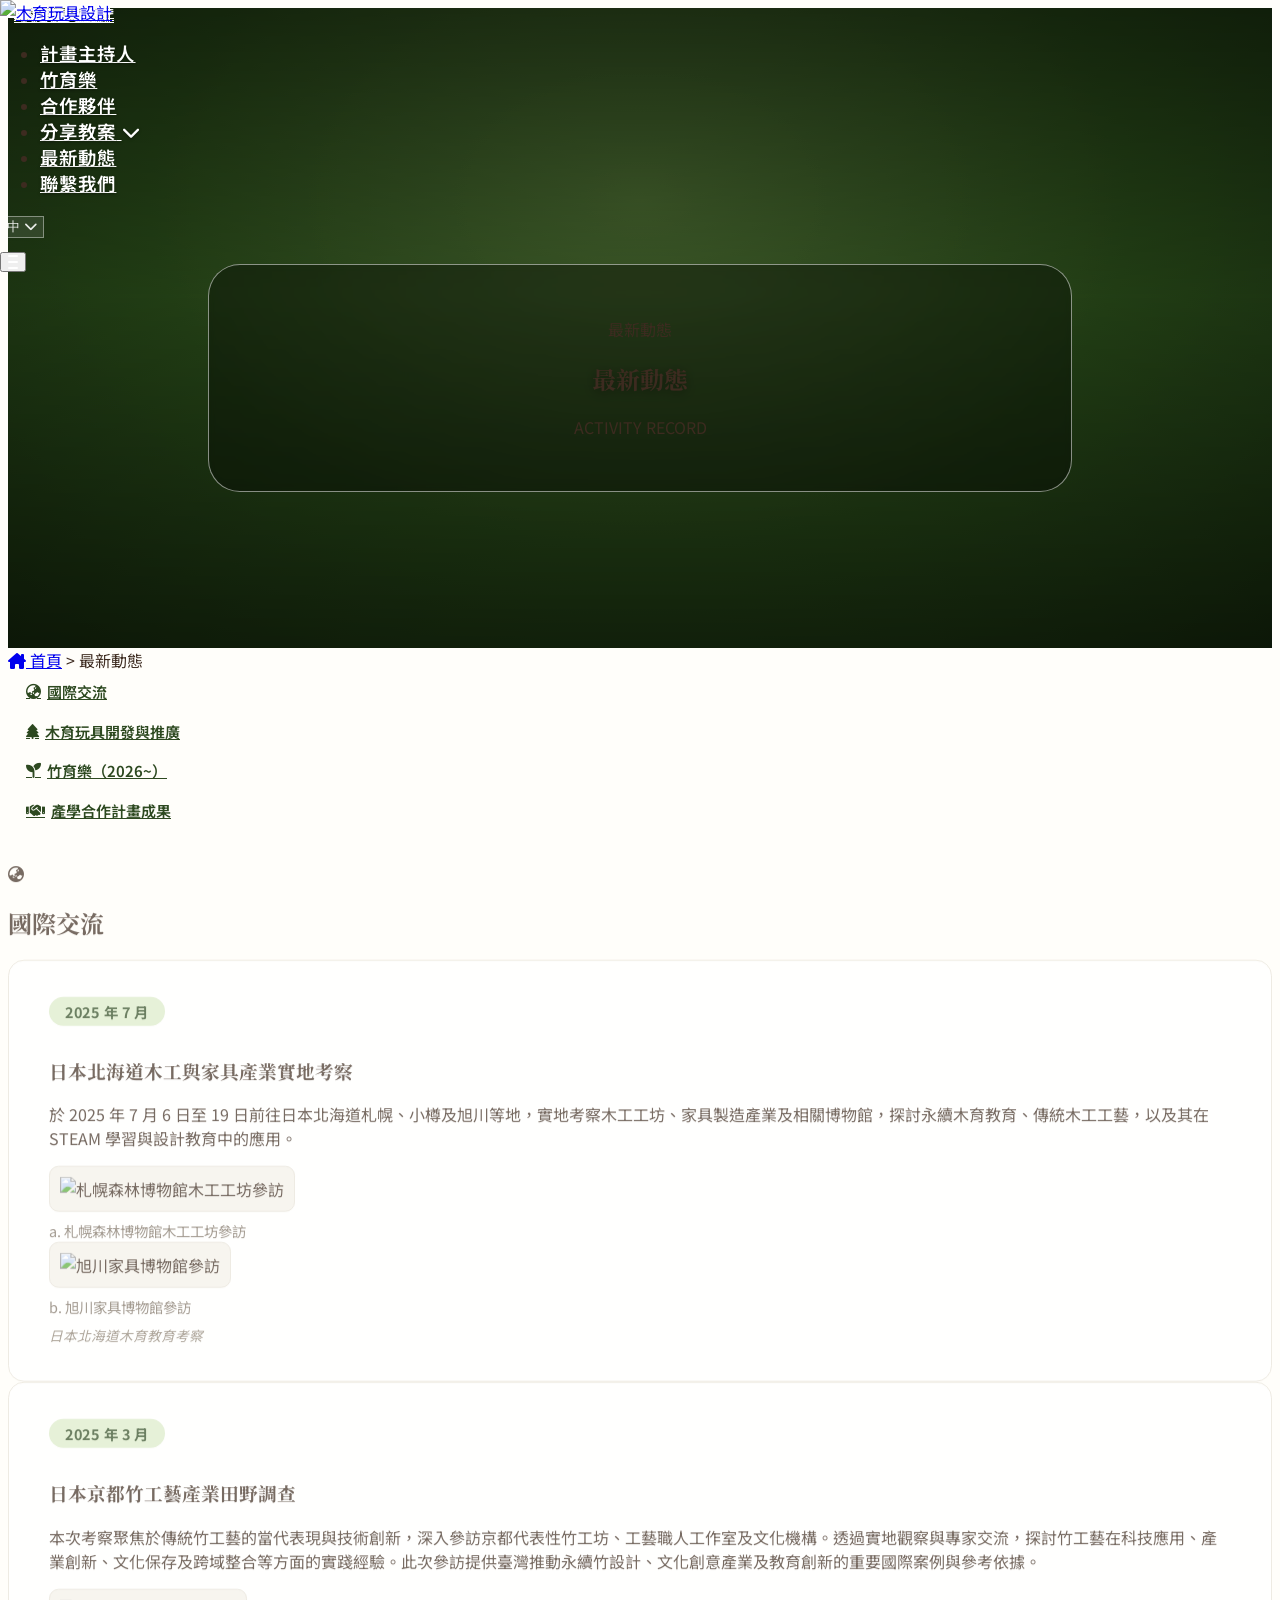
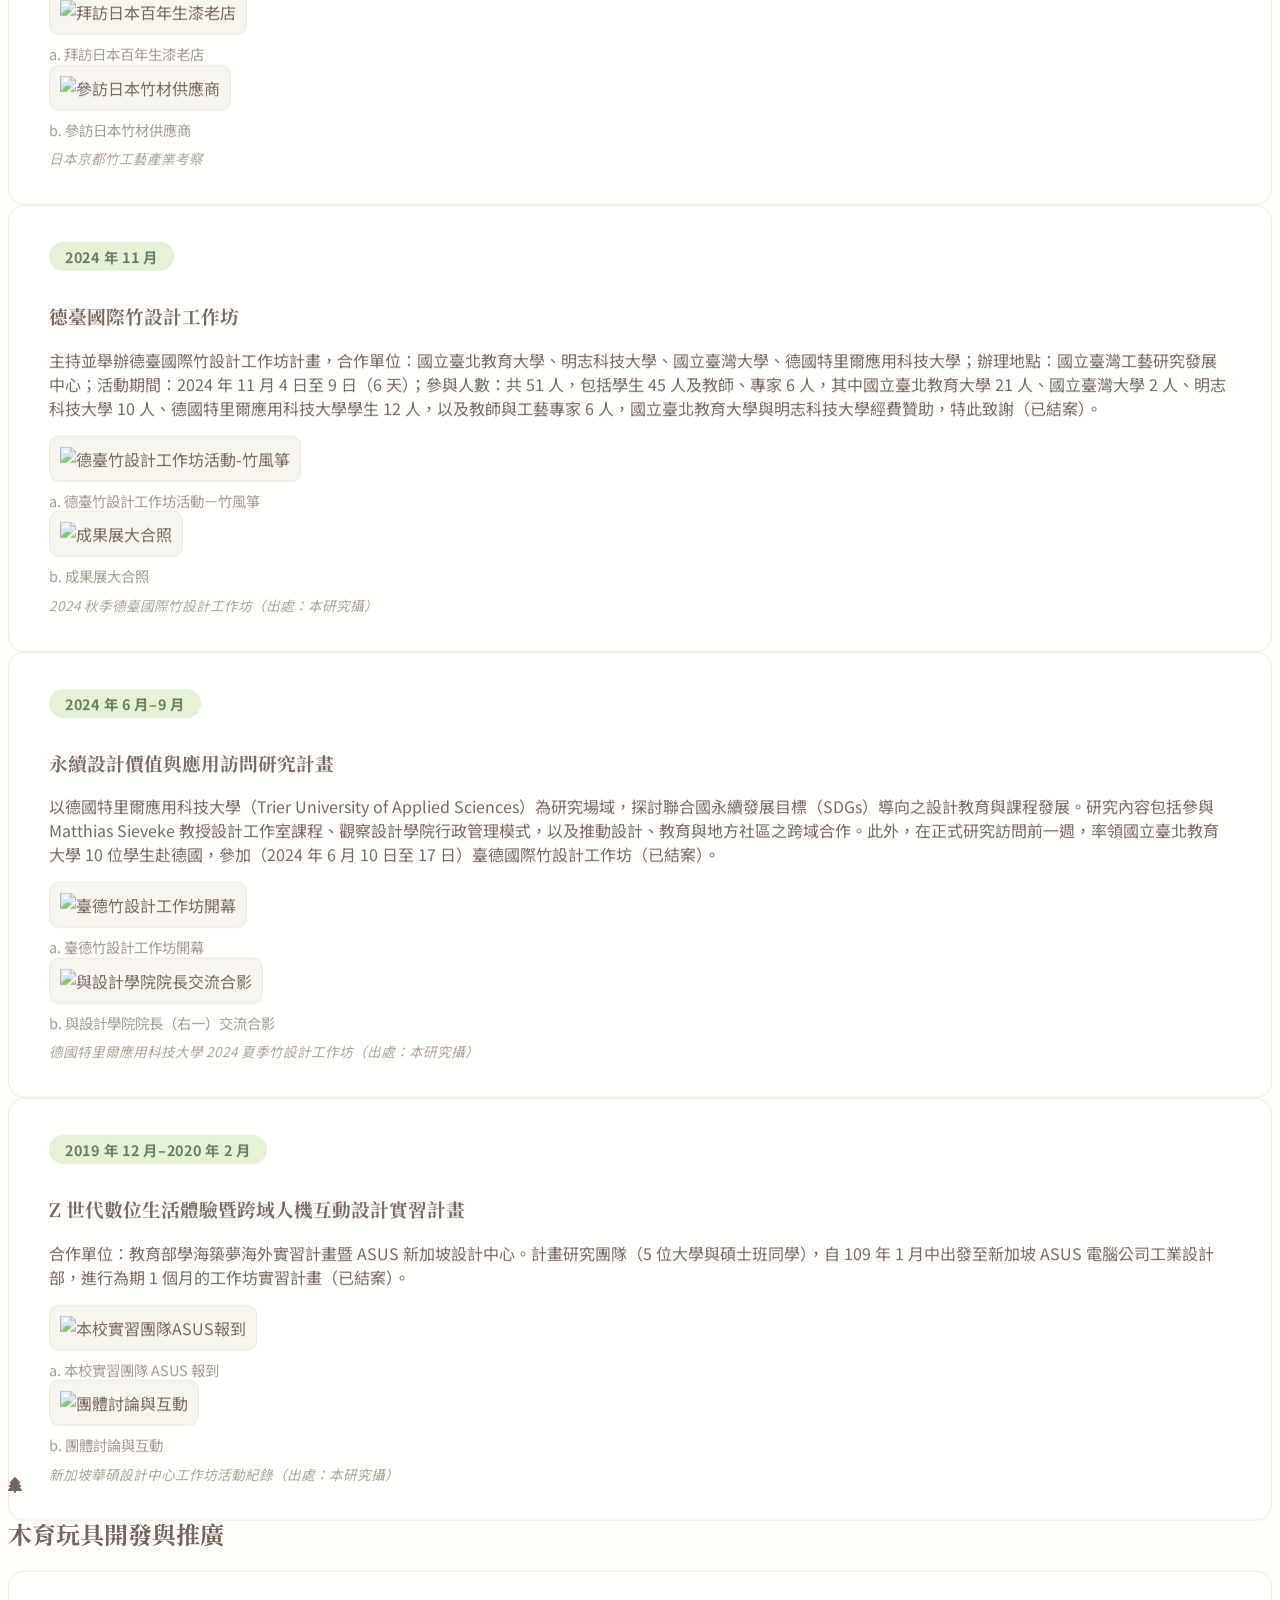
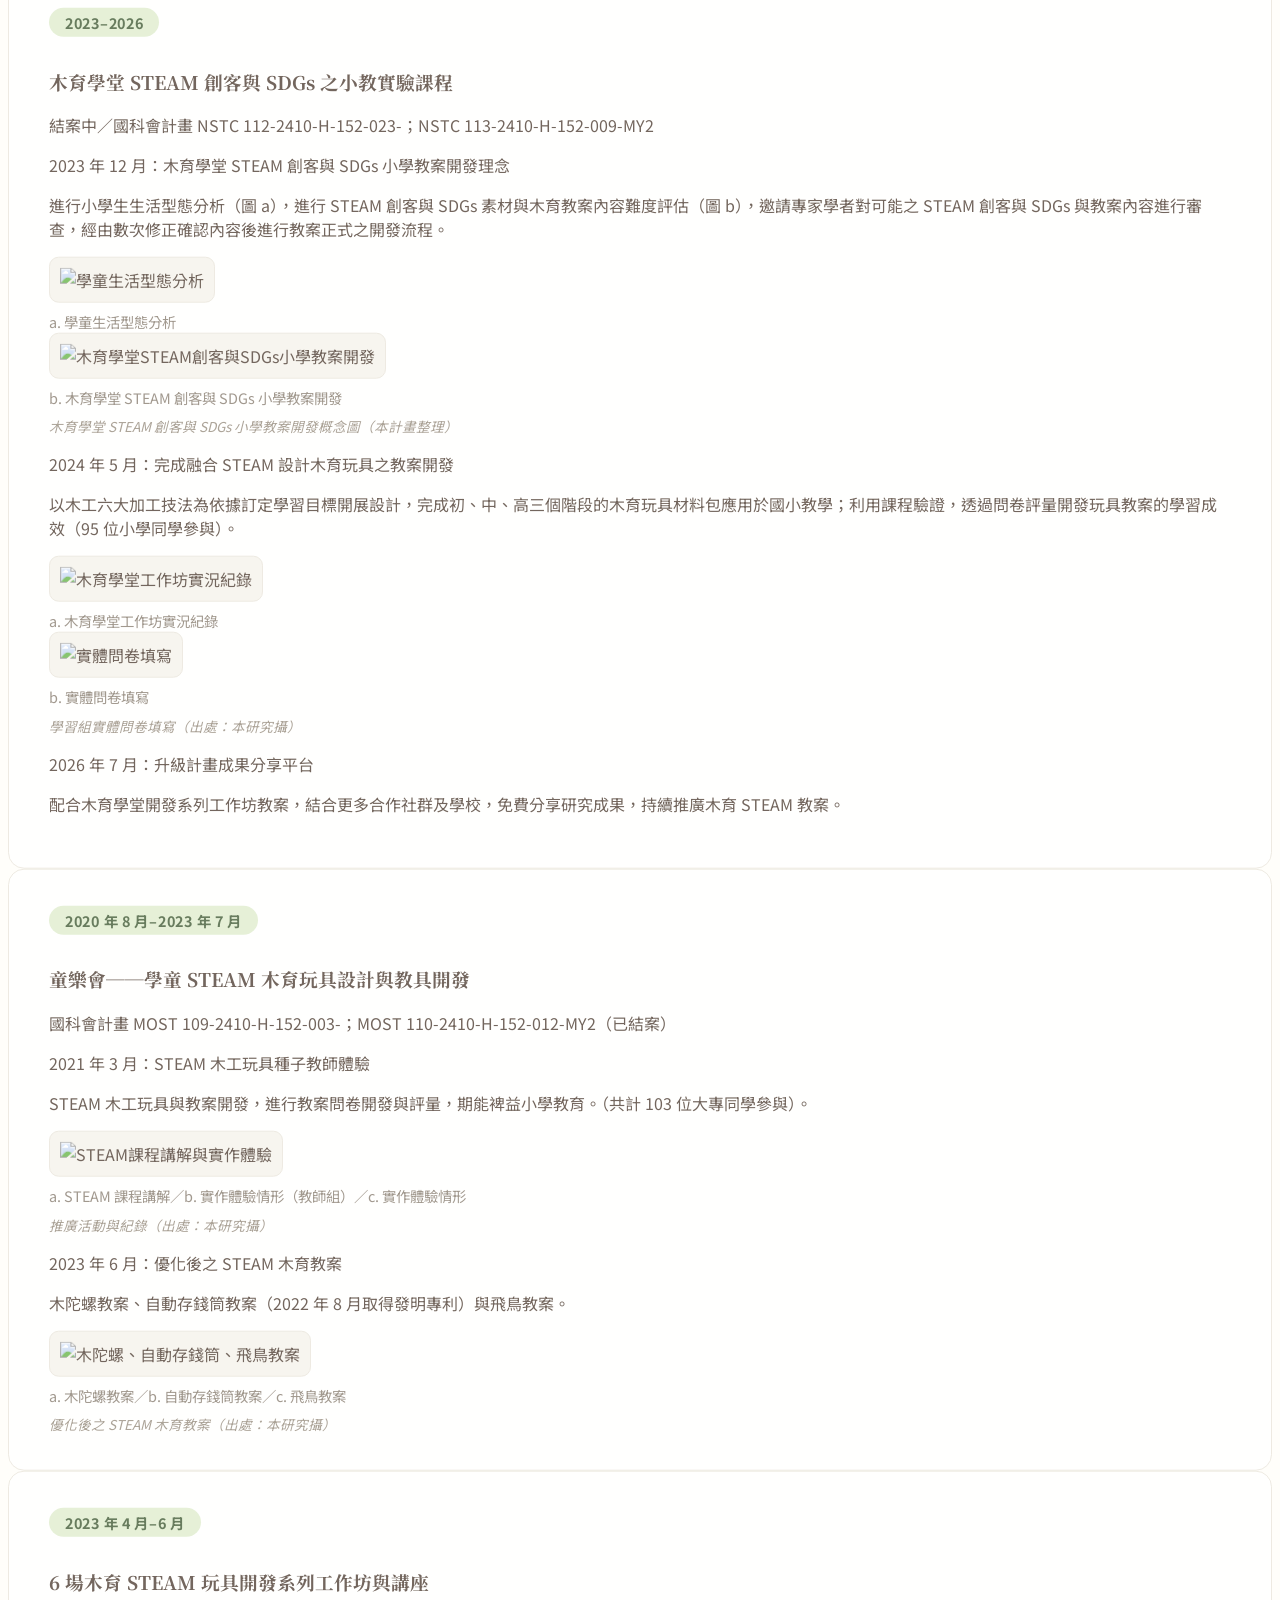
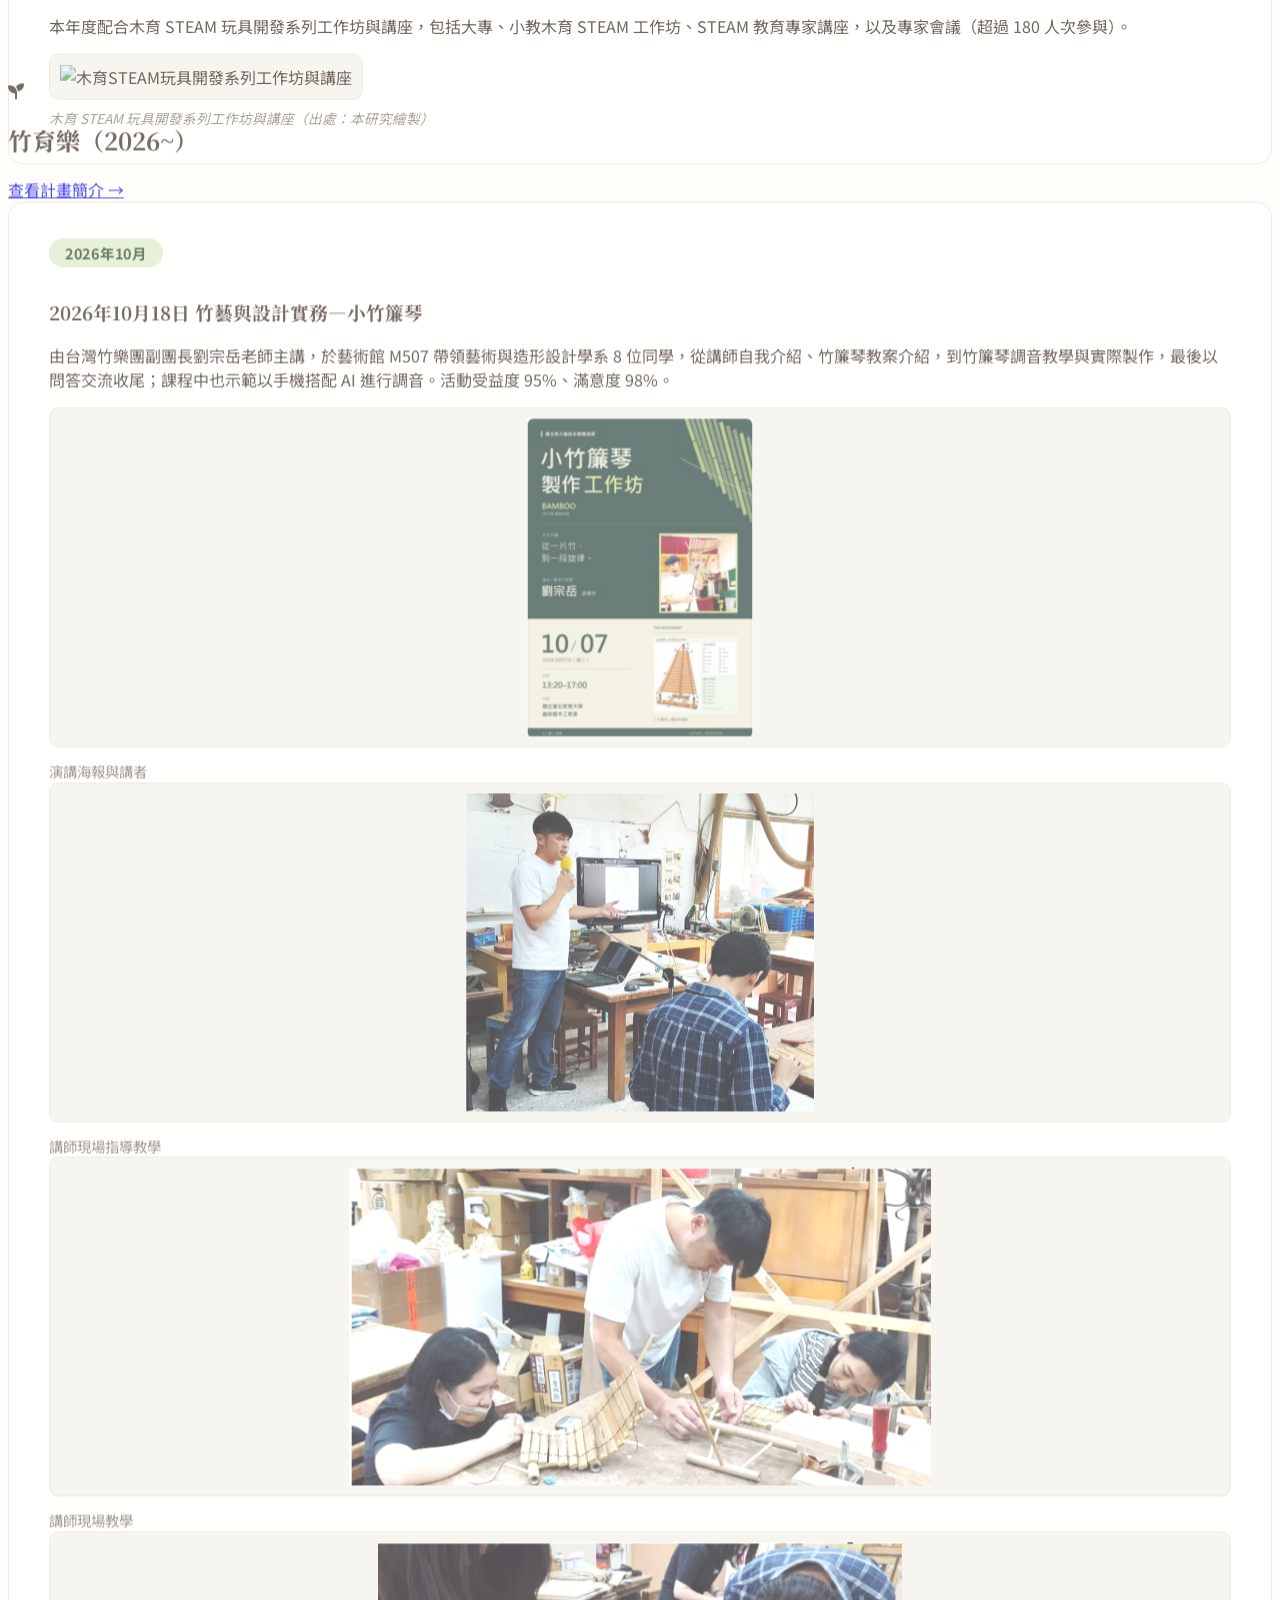
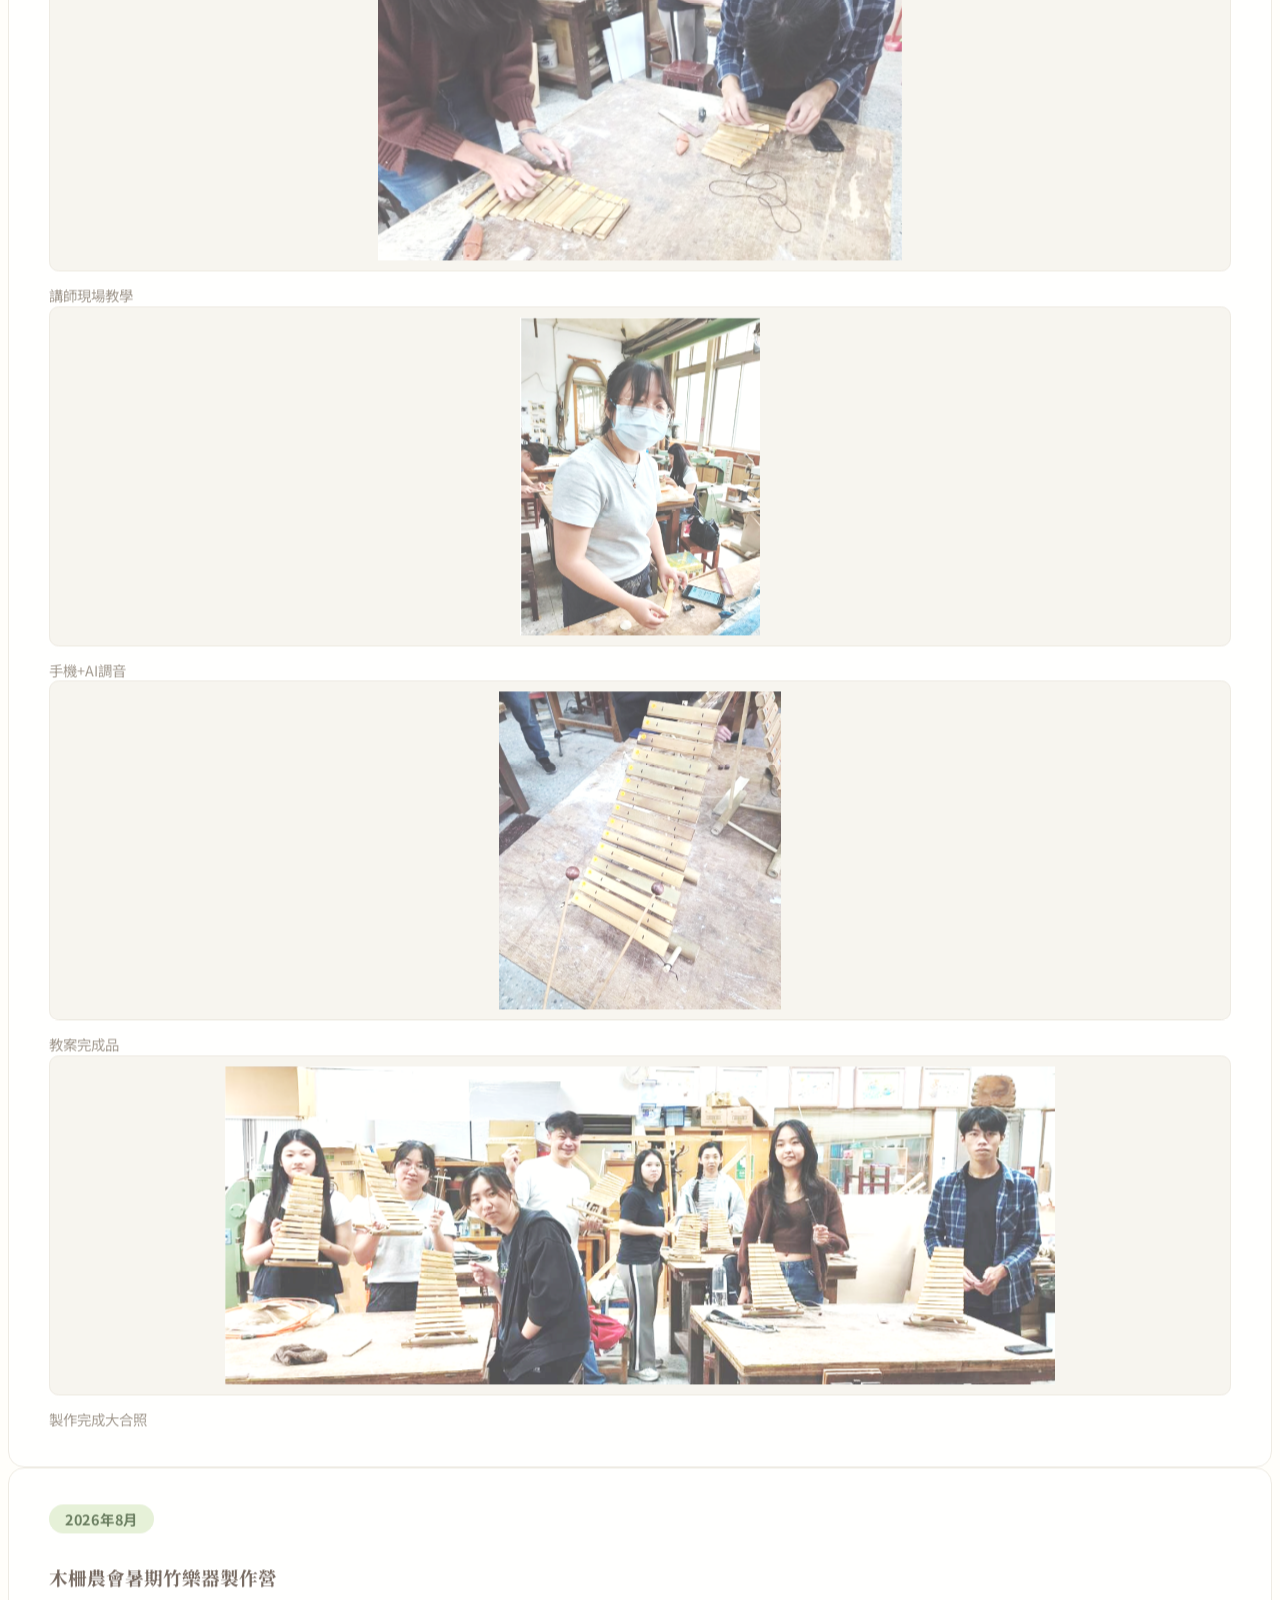
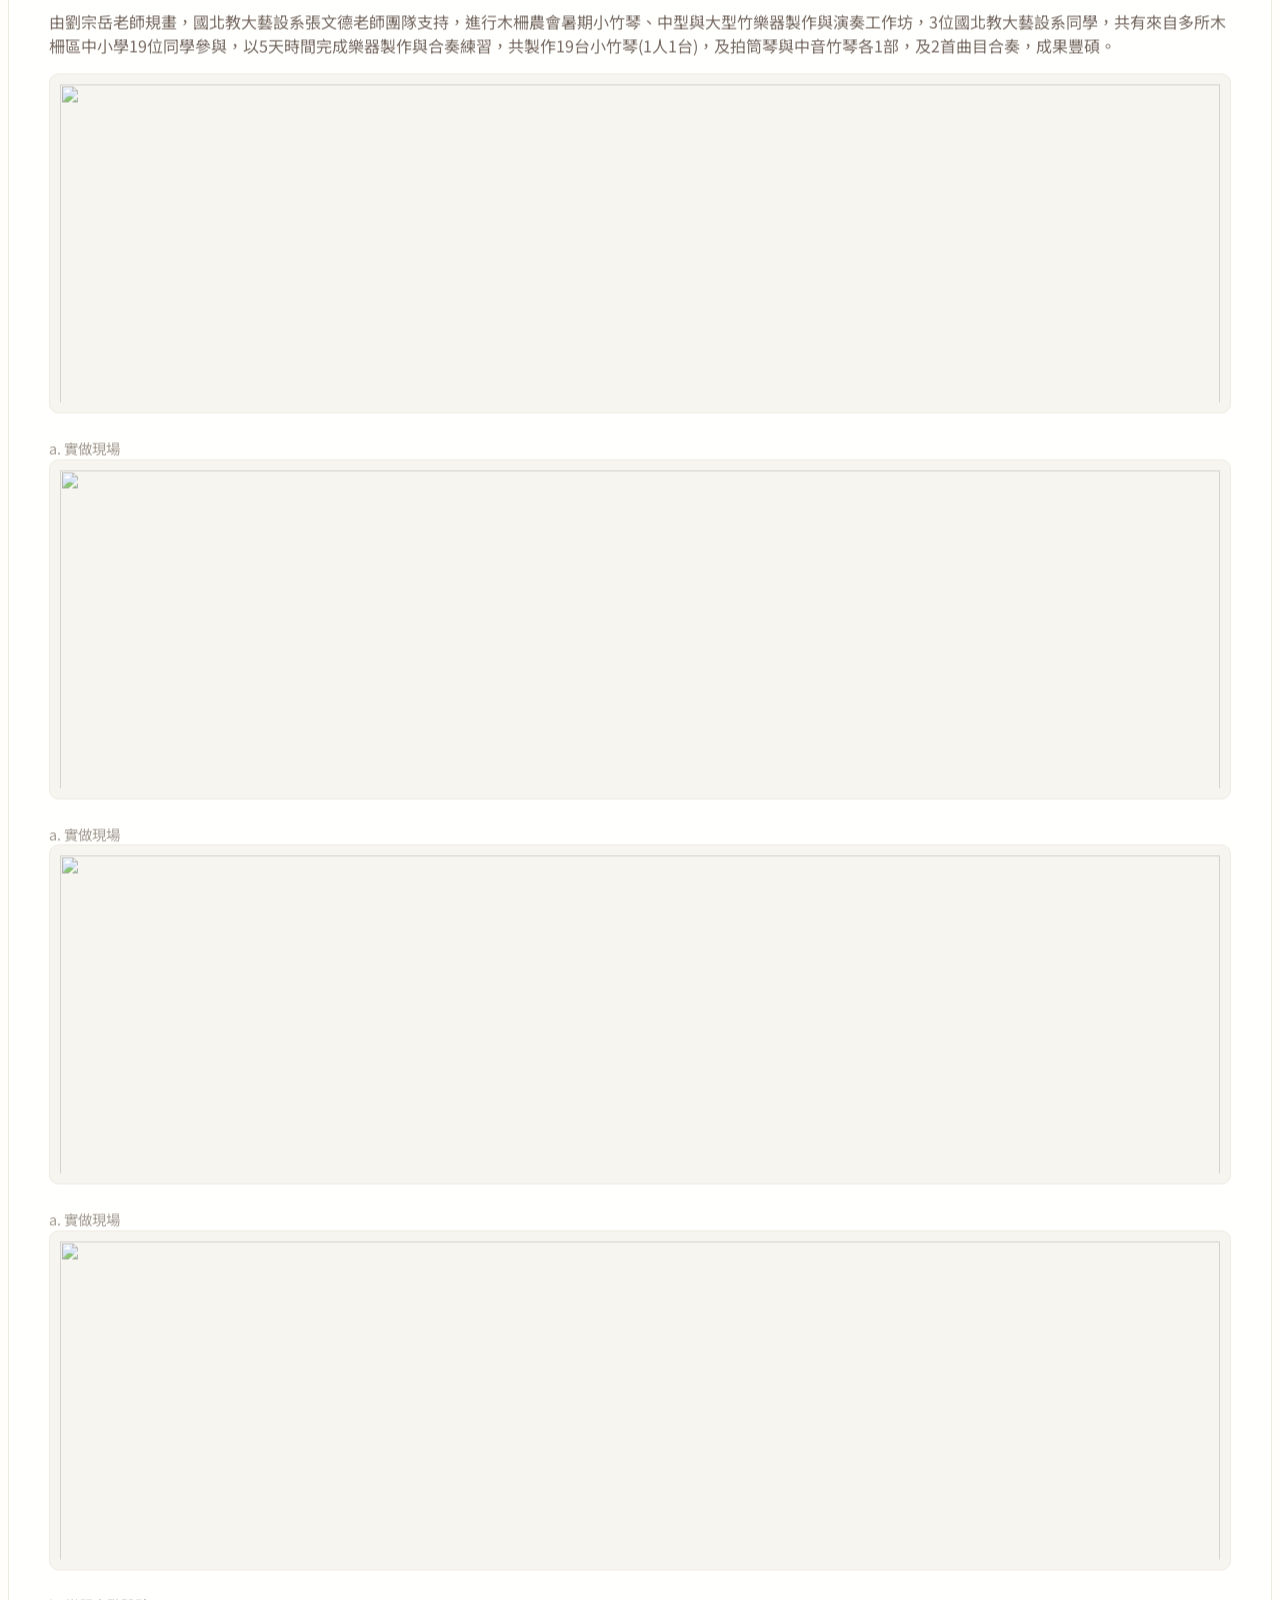
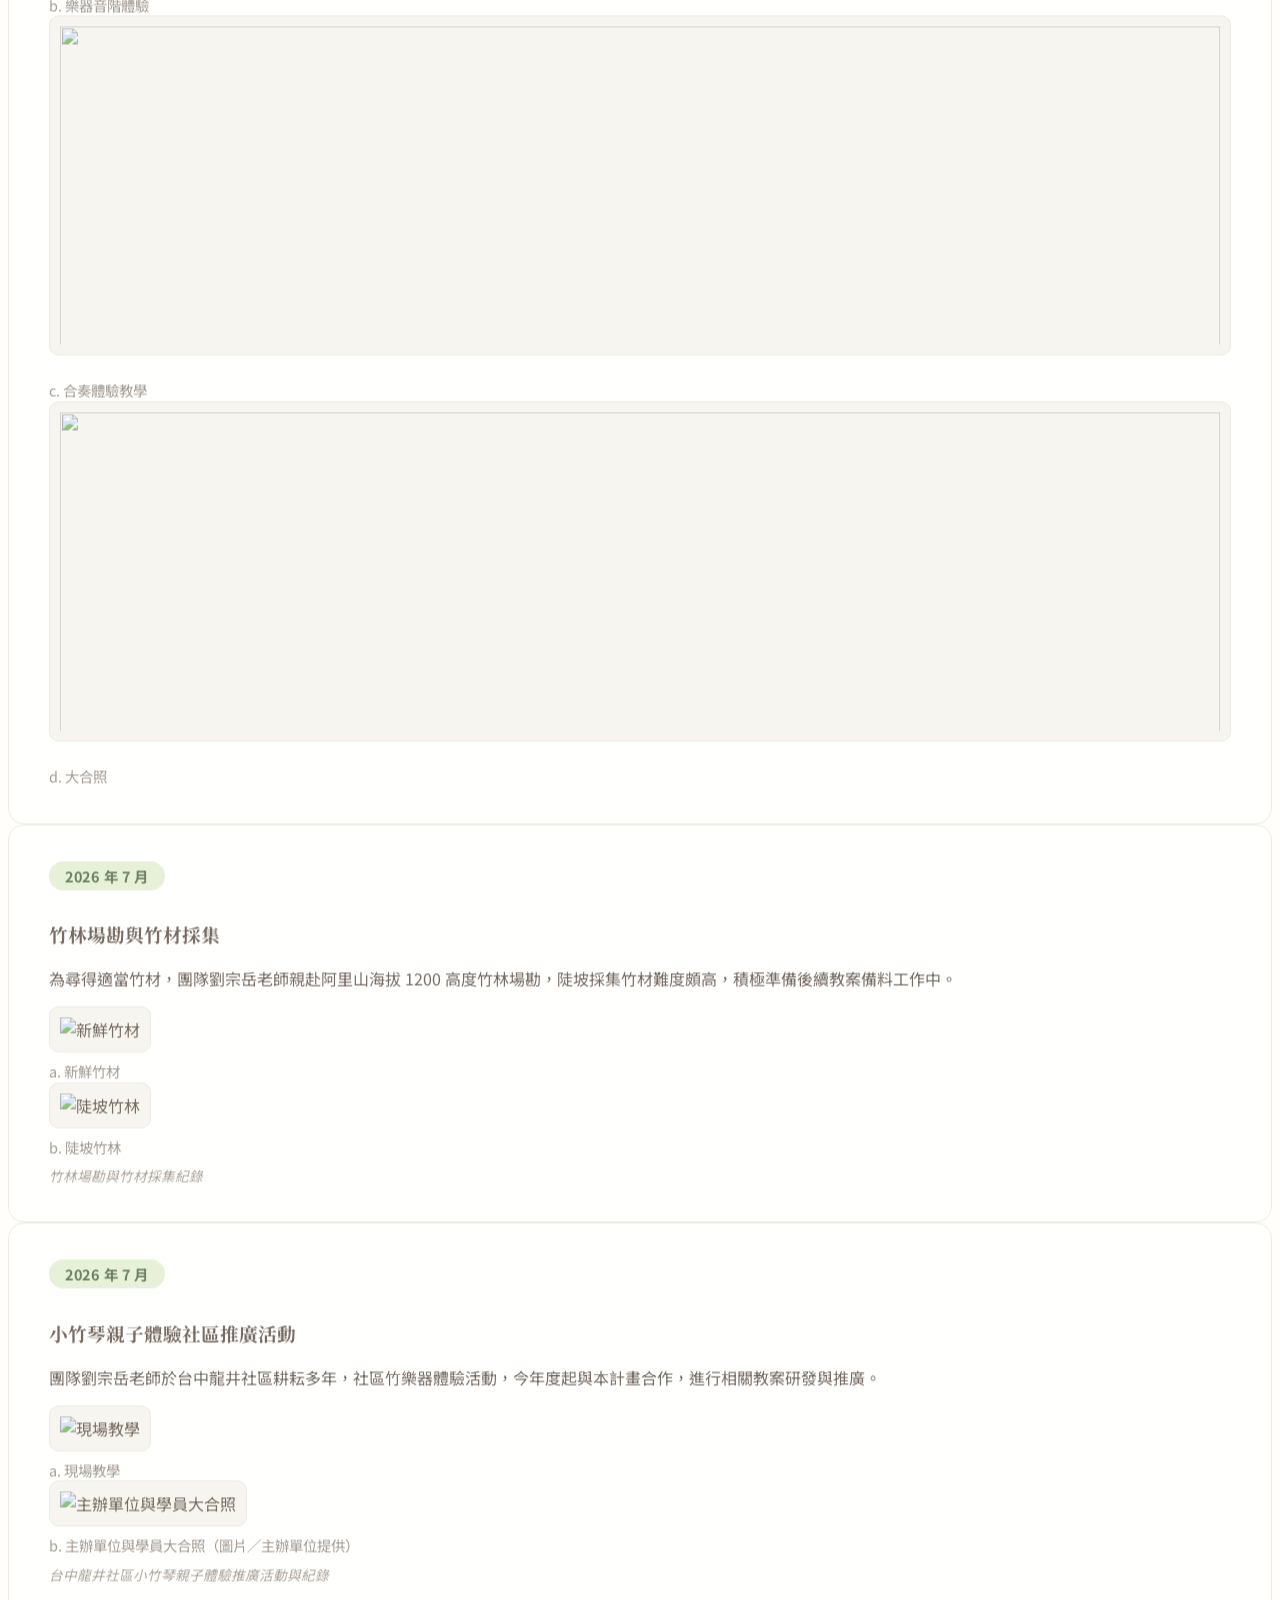
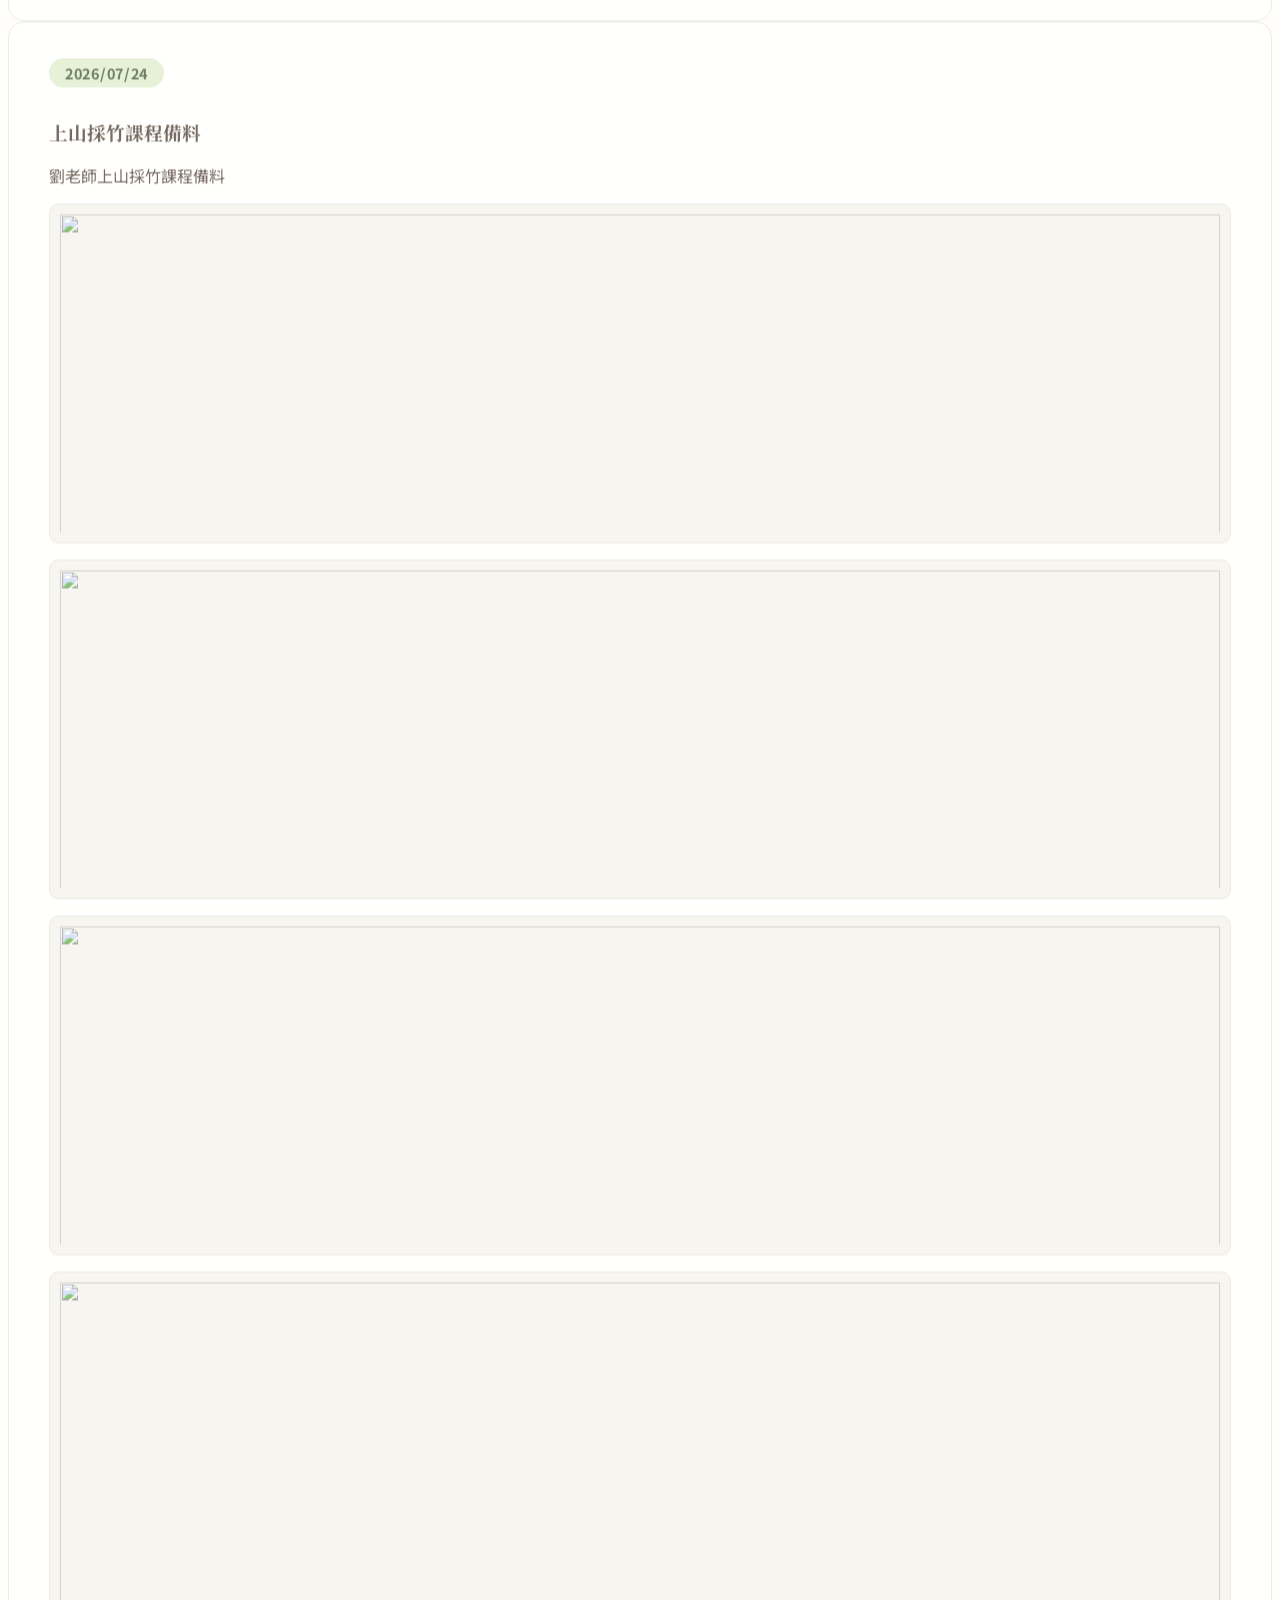
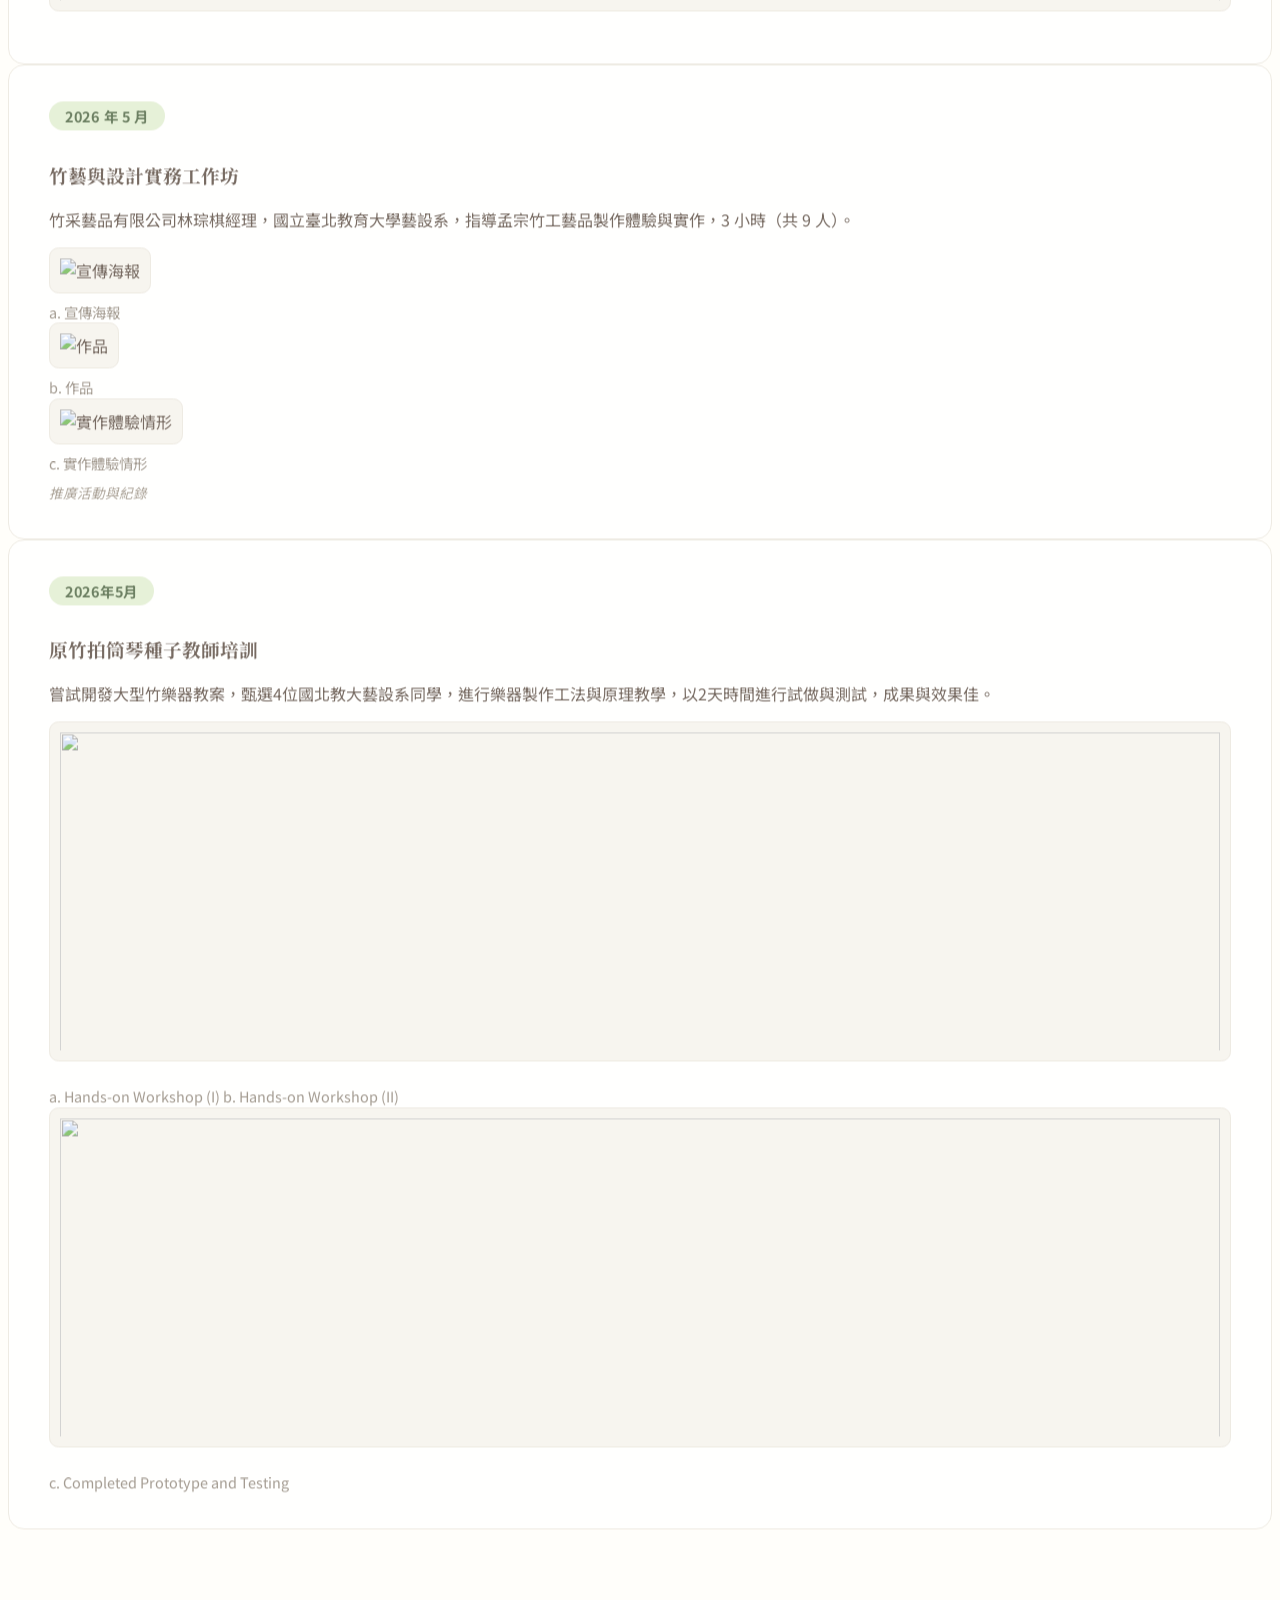
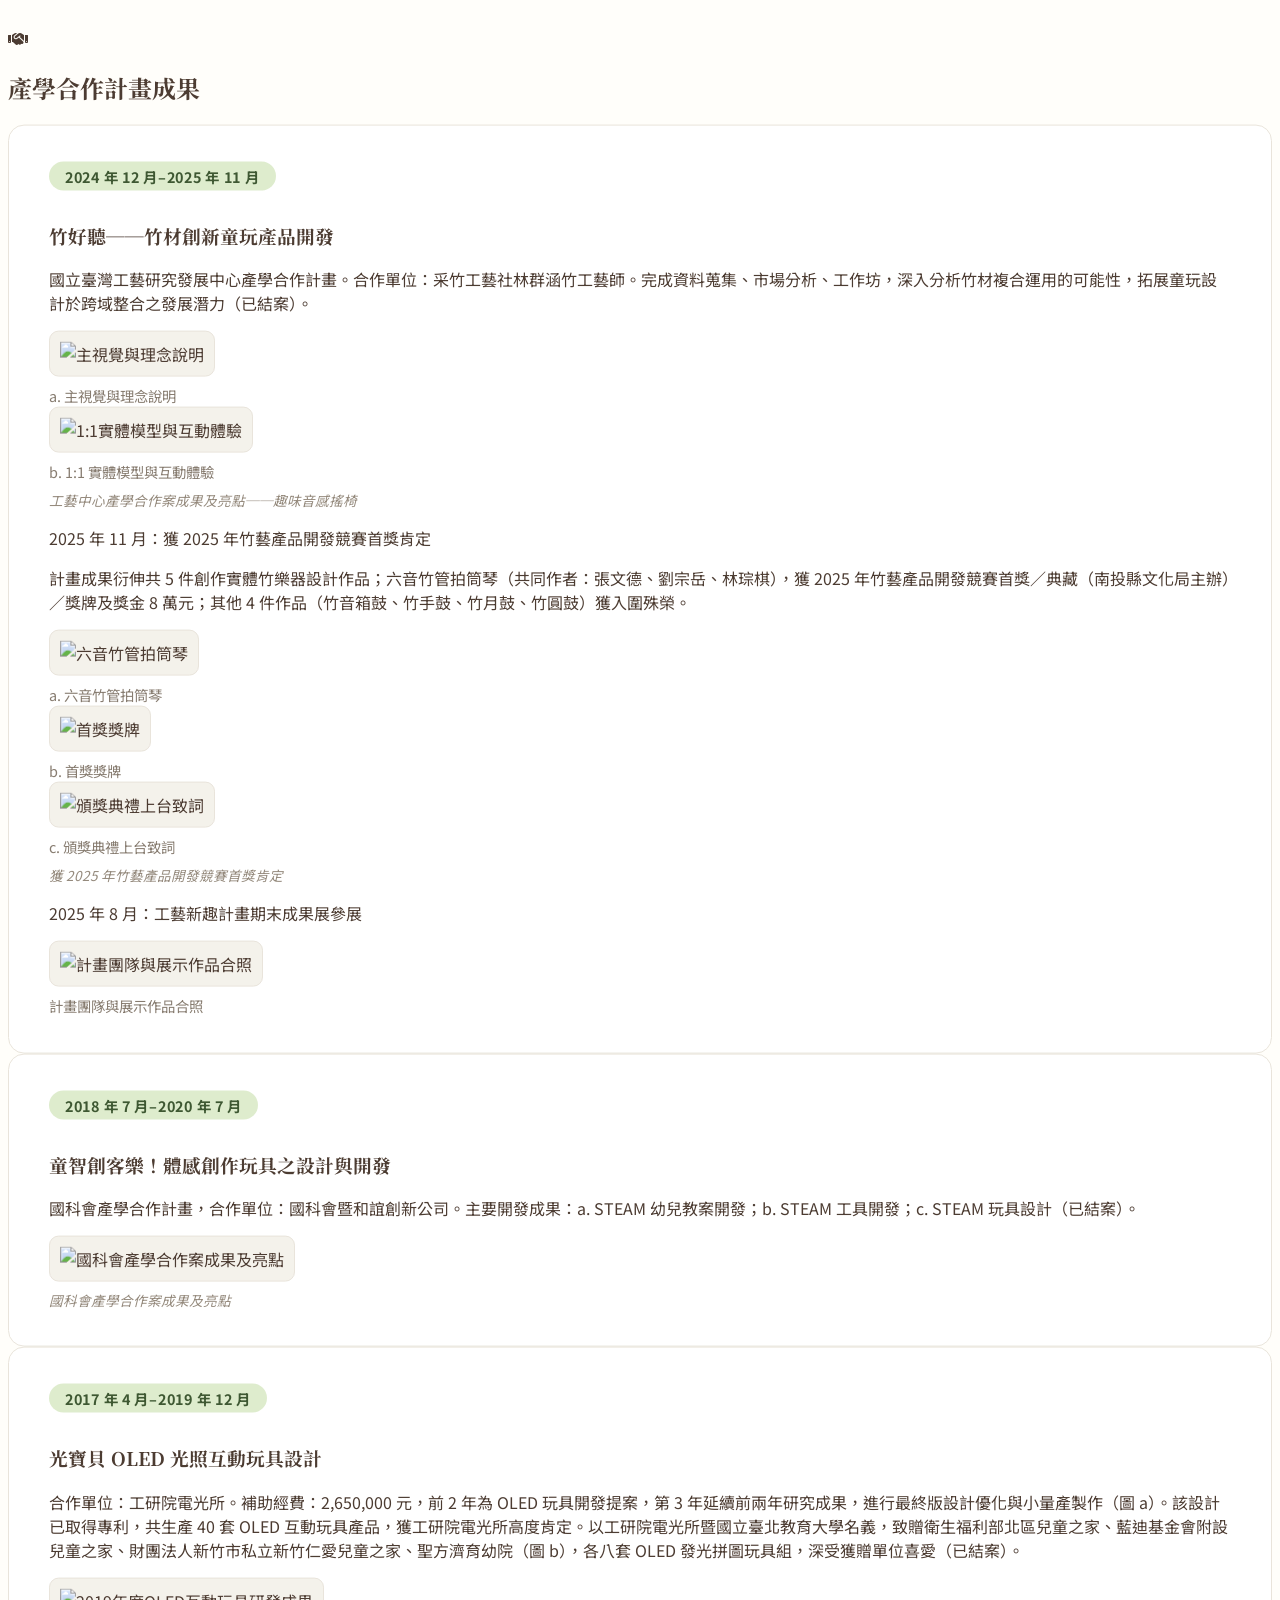
==== commit aa44ad5a: "最新動態：圖片說明支援英／日／德文，並補上竹藝與設計實務的照片說明翻譯 - config.yml：四個動態分類的照片都新增「圖片說明（英／日／德文）」收合欄位 - updates.html：照片說明跟" ====
--- a/updates.html
+++ b/updates.html
@@ -514,7 +514,12 @@
           ? `<div class="grid ${gridColsClass} gap-4">${images.map((img) => `
             <div class="activity-photo-cell">
               <img src="${img.src}" alt="">
-              ${img.caption ? `<div class="activity-photo-caption">${img.caption}</div>` : ''}
+              ${img.caption ? (() => {
+                // 圖片說明四語：英／日／德文沒填時，切換語言會退回顯示中文說明
+                const esc = (t) => String(t || '').replace(/&/g, '&amp;').replace(/"/g, '&quot;').replace(/</g, '&lt;');
+                const ci = img.caption_intl || {};
+                return `<div class="activity-photo-caption" data-en="${esc(ci.en || img.caption)}" data-ja="${esc(ci.ja || img.caption)}" data-de="${esc(ci.de || img.caption)}">${esc(img.caption)}</div>`;
+              })() : ''}
             </div>
           `).join('')}</div>`
           : '';
